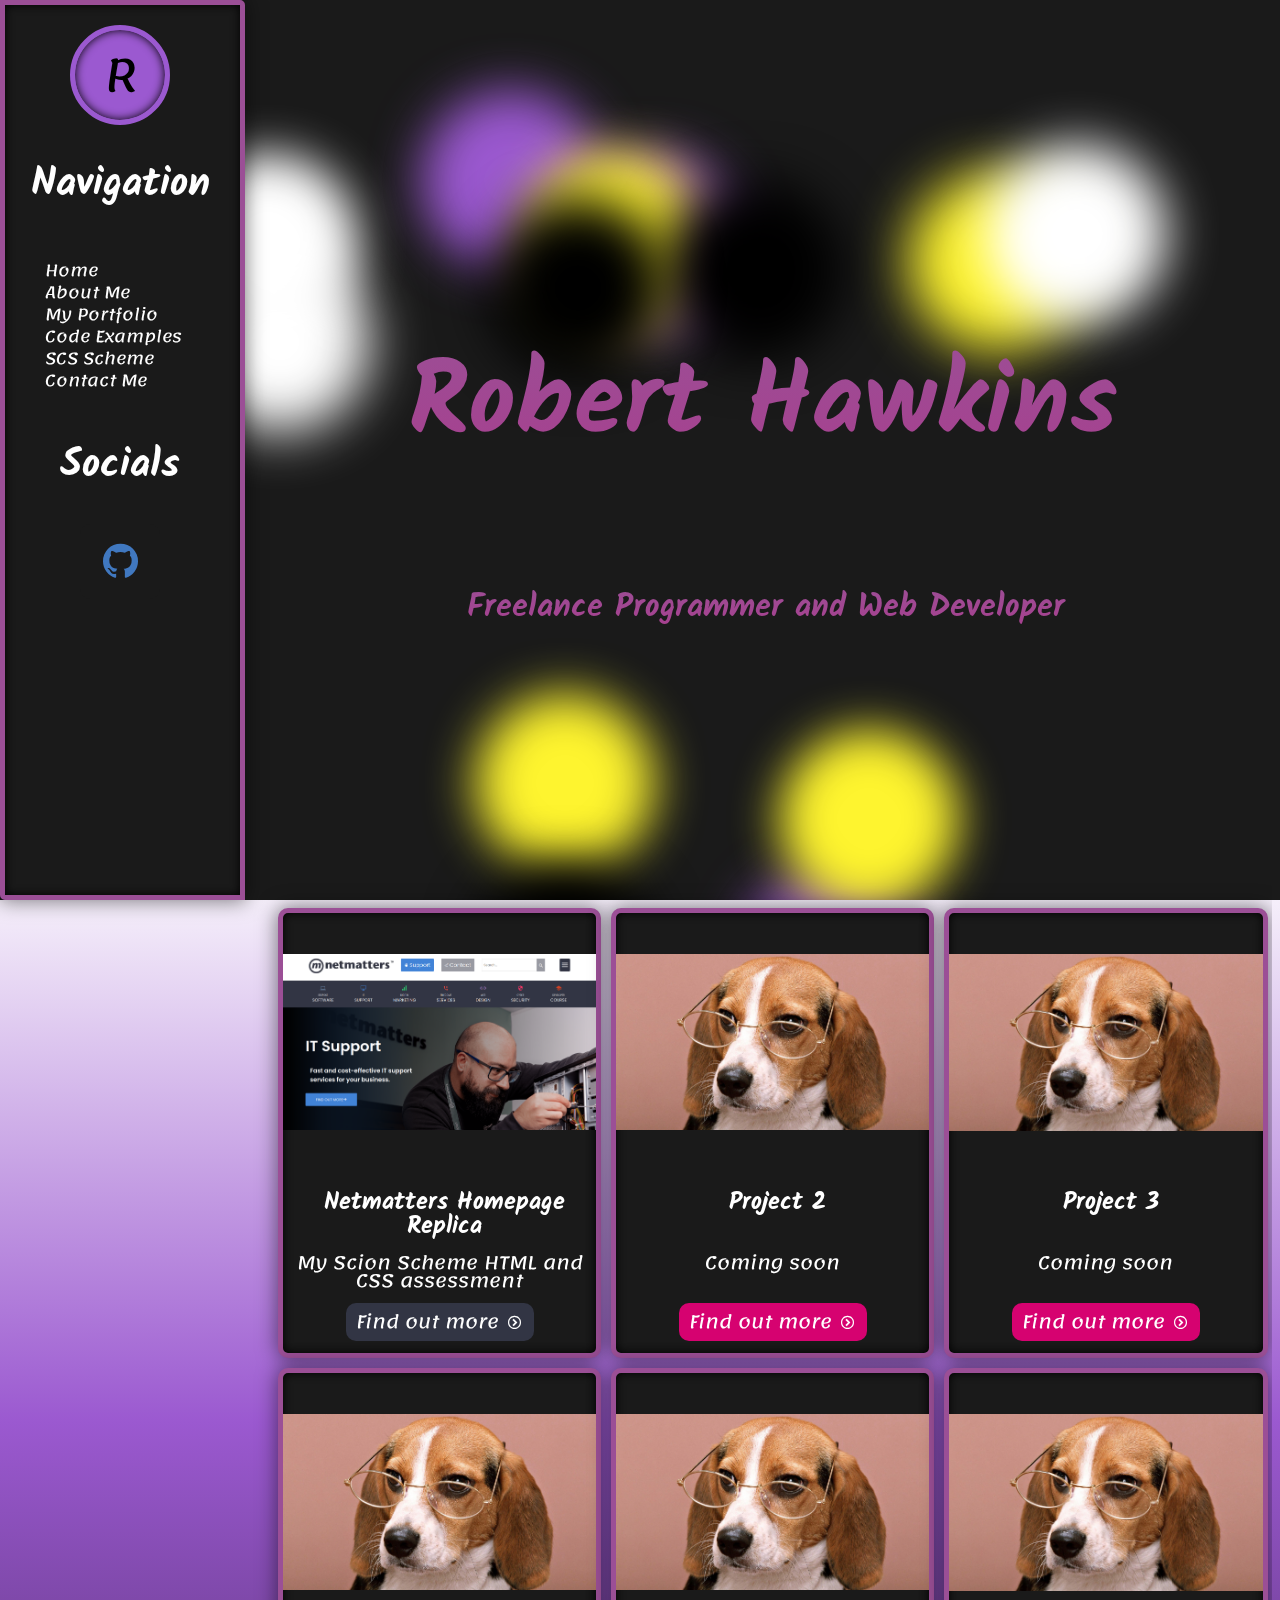
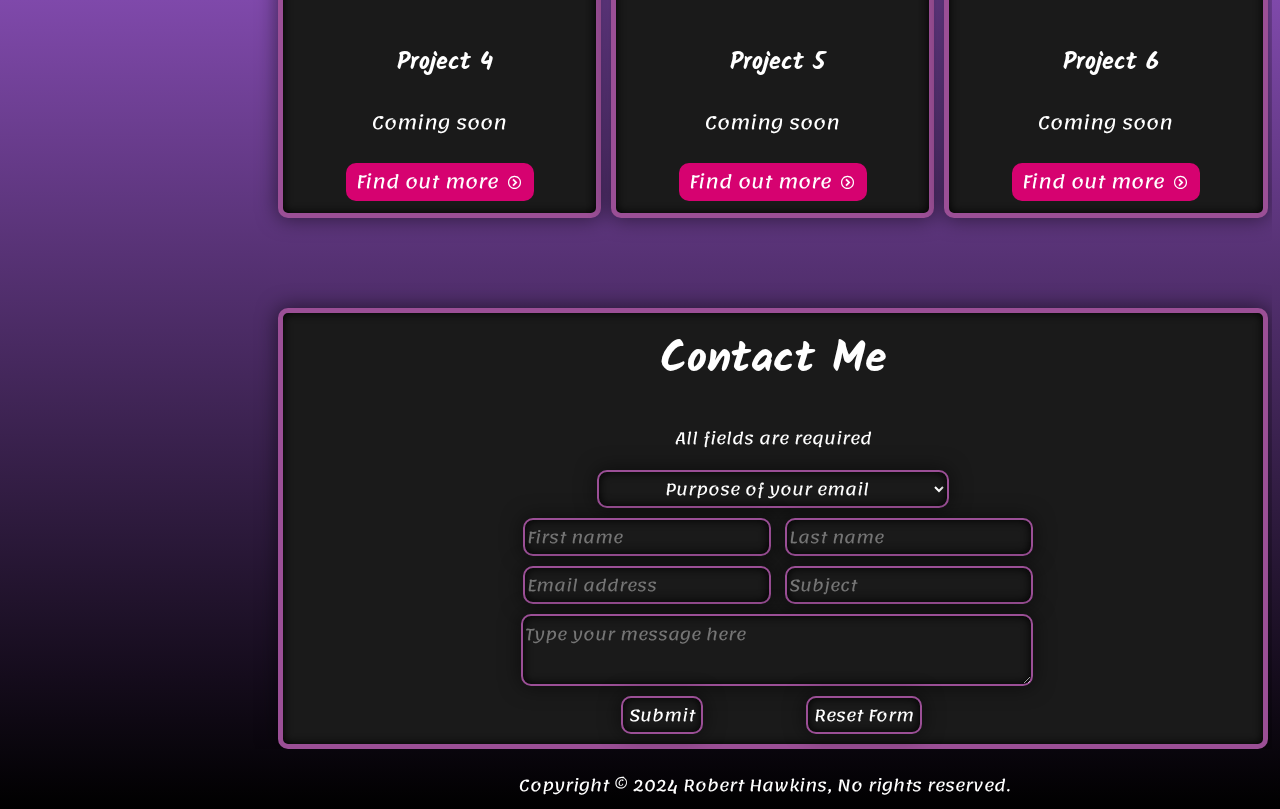
==== index.html @ 193c23b6 "added link to html_css_assessment" ====
<!DOCTYPE html>
<html lang="en">
	<head>
		<meta charset="utf-8">
		<meta name="viewport" content="width=device-width, initial-scale=1">
		<link rel="stylesheet" href="css/styles.css">
		<link rel="icon" type="image/png" href="images/favicon.png">
		<title>
			R H | Home
		</title>
	</head>
	<body>
		<div class="background">
		   <span></span>
		   <span></span>
		   <span></span>
		   <span></span>
		   <span></span>
		   <span></span>
		   <span></span>
		   <span></span>
		   <span></span>
		   <span></span>
		   <span></span>
		   <span></span>
		   <span></span>
		   <span></span>
		   <span></span>
		   <span></span>
		   <span></span>
		   <span></span>
		   <span></span>
		   <span></span>
		</div>
		<div class="container">
			<div class="content">
				<div class="nameplate">
					<h1>
						Robert Hawkins
					</h1>
					<h2>
						Freelance Programmer and Web Developer
					</h2>
				</div>
				<div class="project-cards card-container" id="portfolio">
					<div class="netmatters-card project-card card">
						<span class="netmatters-card-image card-image"></span>
						<h2 class="netmatters-card-title card-title">
							Netmatters Homepage Replica
						</h2>
						<p class="netmatters-card-blurb card-blurb">
							My Scion Scheme HTML and CSS assessment
						</p>
						<a href="https://rhawkins91.github.io/HTML_CSS_Assessment/" target="_blank" class="netmatters-card-button card-button">
							Find out more <span class="icon-circle-right"></span>
						</a>
					</div>
					<div class="project-card placeholder-card card">
						<span class="card-image placeholder-card-image"></span>
						<h2 class="card-title placeholder-card-title">
							Project 2
						</h2>
						<p class="card-blurb placeholder-card-blurb">
							Coming soon
						</p>
						<a class="card-button placeholder-card-button">
							Find out more <span class="icon-circle-right"></span>
						</a>
					</div>
					<div class="project-card placeholder-card card">
						<span class="card-image placeholder-card-image"></span>
						<h2 class="card-title placeholder-card-title">
							Project 3
						</h2>
						<p class="card-blurb placeholder-card-blurb">
							Coming soon
						</p>
						<a class="card-button placeholder-card-button">
							Find out more <span class="icon-circle-right"></span>
						</a>
					</div>
					<div class="project-card placeholder-card card">
						<span class="card-image placeholder-card-image"></span>
						<h2 class="card-title placeholder-card-title">
							Project 4
						</h2>
						<p class="card-blurb placeholder-card-blurb">
							Coming soon
						</p>
						<a class="card-button placeholder-card-button">
							Find out more <span class="icon-circle-right"></span>
						</a>
					</div>
					<div class="project-card placeholder-card card">
						<span class="card-image placeholder-card-image"></span>
						<h2 class="card-title placeholder-card-title">
							Project 5
						</h2>
						<p class="card-blurb placeholder-card-blurb">
							Coming soon
						</p>
						<a class="card-button placeholder-card-button">
							Find out more <span class="icon-circle-right"></span>
						</a>
					</div>
					<div class="project-card placeholder-card card">
						<span class="card-image placeholder-card-image"></span>
						<h2 class="card-title placeholder-card-title">
							Project 6
						</h2>
						<p class="card-blurb placeholder-card-blurb">
							Coming soon
						</p>
						<a class="card-button placeholder-card-button">
							Find out more <span class="icon-circle-right"></span>
						</a>
					</div>
				</div>
				<div class="contact-form-container">
					<h2>
						Contact Me
					</h2>
					<p>All fields are required</p>
					<form class="contact-form" id="contact-form">
						<div class="form-dropdown">
							<select name="contact-purpose" id="form-selector" form="contact-form" required>
								<option value="" selected>Purpose of your email</option>
								<option value="query">Query</option>
								<option value="artComm">Art Commission</option>
							</select>
						</div>
						<div class="form-names">
							<input type="text" name="contact-firstName" placeholder="First name" required>
							<input type="text" name="contact-lastName" placeholder="Last name" required>
						</div>
						<div class="form-email-inputs">
							<input type="email" name="contact-email-address" placeholder="Email address" required>
							<input type="text" name="contact-email-subject" placeholder="Subject" required>
						</div>
						<div class="contact-email-message">
							<textarea name="contact-email-message-input" form="contact-form" placeholder="Type your message here" required></textarea>
						</div>
						<div class="form-buttons">
							<input type="submit" name="contact-form-submit" value="Submit">
							<input type="reset" name="reset" value="Reset Form">
						</div>
					</form>
				</div>
			</div>
			<div class="navbar">
				<a href="#" title="Home" class="logo">R</a>
					<div class="burger-button">
						<input type="checkbox" name="burger" id="burger">
						<label for="burger"><span class="icon-menu"></span></label>
					</div>
				<h1>
					Navigation
				</h1>
				<ul>
					<li><a href="#" class="nav-link">Home</a></li>
					<li><a href="pages/about_me.html" class="nav-link">About Me</a></li>
					<li><a href="#portfolio" class="nav-link">My Portfolio</a></li>
					<li><a href="pages/code_examples.html" class="nav-link">Code Examples</a></li>
					<!-- <li><a href="#" class="nav-link">Art Gallery</a></li> -->
					<li><a href="pages/scs_scheme.html" class="nav-link">SCS Scheme</a></li>
					<li><a href="#contact-form" class="nav-link">Contact Me</a></li>
				</ul>
				<h1>
					Socials
				</h1>
				<div class="socials-container">
					<a href="https://github.com/RHawkins91" title="Github" target="_blank" class="social github-social"><span class="icon-github"></span></a>
				</div>
			</div>
		</div>
		<footer>
			<div class="copyright-notice">
				Copyright &#169; 2024 Robert Hawkins, No rights reserved.
			</div>
		</footer>
	</body>
</html>
---- css/styles.css ----
@font-face {
  font-family: "Lemonada";
  src: url("../fonts/Lemonada-VariableFont_wght.ttf") format("truetype");
  font-weight: 300 700;
}
@font-face {
  font-family: "Kalam";
  src: url("../fonts/Kalam-Regular.ttf") format("truetype");
  font-weight: 400;
  font-style: normal;
}
@font-face {
  font-family: "Kalam";
  src: url("../fonts/Kalam-Bold.ttf") format("truetype");
  font-weight: 700;
  font-style: normal;
}
@font-face {
  font-family: "Kalam";
  src: url("../fonts/Kalam-Light.ttf") format("truetype");
  font-weight: 300;
  font-style: normal;
}
* {
  font-size: 1em;
  font-family: Lemonada;
}

h1,
h2,
h3 {
  font-family: Kalam;
  font-weight: 700;
  color: #1a1a1a;
}

h1 {
  font-size: 2.5em;
}

h2 {
  font-size: 1.5em;
}

a {
  text-decoration: none;
}

@font-face {
  font-family: "icomoon";
  src: url("../fonts/icomoon.eot?mebtrg");
  src: url("../fonts/icomoon.eot?mebtrg#iefix") format("embedded-opentype"), url("../fonts/icomoon.ttf?mebtrg") format("truetype"), url("../fonts/icomoon.woff?mebtrg") format("woff"), url("../fonts/icomoon.svg?mebtrg#icomoon") format("svg");
  font-weight: normal;
  font-style: normal;
  font-display: block;
}
[class^=icon-], [class*=" icon-"] {
  /* use !important to prevent issues with browser extensions that change fonts */
  font-family: "icomoon" !important;
  speak: never;
  font-style: normal;
  font-weight: normal;
  font-variant: normal;
  text-transform: none;
  line-height: 1;
  /* Better Font Rendering =========== */
  -webkit-font-smoothing: antialiased;
  -moz-osx-font-smoothing: grayscale;
}

.icon-circle-right:before {
  content: "\ea42";
}

.icon-github:before {
  content: "\eab0";
}

.icon-menu:before {
  content: "\e9bd";
}

ul {
  list-style-type: none;
}

.nameplate {
  height: 100vh;
  display: flex;
  flex-direction: column;
  justify-content: center;
  width: calc(100vw - 25px);
  left: 0;
}
@media (min-width: 993px) {
  .nameplate {
    margin-left: 250px;
    width: calc(100vw - 270px);
  }
}
.nameplate img {
  margin: auto;
  max-height: 200px;
  max-width: 200px;
}
.nameplate h2 {
  background: linear-gradient(180deg, rgb(155, 79, 150) 0%, rgb(214, 2, 112) 45%, rgb(0, 56, 168) 85%);
  background-clip: text;
  -webkit-background-clip: text;
  -webkit-text-fill-color: transparent;
  -moz-background-clip: text;
  -moz-text-fill-color: transparent;
  text-align: center;
  font-size: 26px;
  margin-left: 5px;
  background-size: 1000% 1000%;
  -webkit-animation: txt-gradient-anim 10s ease infinite;
  -moz-animation: txt-gradient-anim 10s ease infinite;
  -o-animation: txt-gradient-anim 10s ease infinite;
  animation: txt-gradient-anim 10s ease infinite;
}
@media (min-width: 769px) {
  .nameplate h2 {
    font-size: 32px;
  }
}
.nameplate h1 {
  background: linear-gradient(180deg, rgb(155, 79, 150) 0%, rgb(214, 2, 112) 45%, rgb(0, 56, 168) 85%);
  background-clip: text;
  -webkit-background-clip: text;
  -webkit-text-fill-color: transparent;
  -moz-background-clip: text;
  -moz-text-fill-color: transparent;
  background-size: 1000% 1000%;
  -webkit-animation: txt-gradient-anim 10s ease infinite;
  -moz-animation: txt-gradient-anim 10s ease infinite;
  -o-animation: txt-gradient-anim 10s ease infinite;
  animation: txt-gradient-anim 10s ease infinite;
  font-size: 50px;
  text-align: center;
}
@media (min-width: 769px) {
  .nameplate h1 {
    font-size: 102px;
  }
}

.contact-form-container {
  flex: 2;
  display: flex;
  flex-direction: column;
  flex-wrap: nowrap;
  padding-bottom: 10px;
  border-radius: 10px;
  border: 5px solid #9B4F96;
  box-shadow: 0px 0px 20px 1px rgba(0, 0, 0, 0.5), inset 0 0 10px black;
  background-color: #1a1a1a;
  align-items: center;
  width: calc(100vw - 25px);
  max-width: 95%;
  margin: auto;
  margin-top: 10px;
  color: white;
}
.contact-form-container h2 {
  color: white;
  font-size: 44px;
  line-height: 20px;
}
@media (min-width: 769px) {
  .contact-form-container {
    width: calc(100% - 25px);
  }
}
@media (min-width: 993px) {
  .contact-form-container {
    flex: 2;
    width: calc(100% - 347px);
    margin: auto;
    margin-left: 270px;
    margin-top: 10px;
  }
}
@media (min-width: 1200px) {
  .contact-form-container {
    width: calc(100% - 300px);
  }
}
.contact-form-container .contact-form {
  display: grid;
  grid-template-columns: 100%;
  grid-gap: 10px;
}
.contact-form-container .contact-form .form-dropdown {
  display: grid;
  grid-template-columns: 100%;
  justify-items: center;
  width: 100%;
}
.contact-form-container .contact-form .form-dropdown select {
  width: 70%;
  text-align: center;
  border-radius: 10px;
  border: 2px solid #9B4F96;
  background-color: #1a1a1a;
  box-shadow: 0px 0px 20px 1px rgba(0, 0, 0, 0.5), inset 0 0 10px black;
  color: white;
}
.contact-form-container .contact-form .form-names {
  display: grid;
  grid-gap: 10px;
  grid-template-columns: 100%;
  justify-items: center;
}
@media (min-width: 769px) {
  .contact-form-container .contact-form .form-names {
    grid-template-columns: 50% 50%;
  }
}
.contact-form-container .contact-form .form-names input {
  border-radius: 10px;
  border: 2px solid #9B4F96;
  background-color: #1a1a1a;
  box-shadow: 0px 0px 20px 1px rgba(0, 0, 0, 0.5), inset 0 0 10px black;
  color: white;
  width: 70%;
}
@media (min-width: 769px) {
  .contact-form-container .contact-form .form-names input {
    width: 95%;
  }
}
.contact-form-container .contact-form .form-email-inputs {
  display: grid;
  grid-template-columns: 100%;
  grid-gap: 10px;
  justify-items: center;
}
@media (min-width: 769px) {
  .contact-form-container .contact-form .form-email-inputs {
    grid-template-columns: 50% 50%;
  }
}
.contact-form-container .contact-form .form-email-inputs input {
  height: 32px;
  border-radius: 10px;
  border: 2px solid #9B4F96;
  background-color: #1a1a1a;
  box-shadow: 0px 0px 20px 1px rgba(0, 0, 0, 0.5), inset 0 0 10px black;
  color: white;
  width: 70%;
}
@media (min-width: 769px) {
  .contact-form-container .contact-form .form-email-inputs input {
    width: 95%;
  }
}
.contact-form-container .contact-form .contact-email-message {
  display: grid;
  grid-template-columns: 100%;
  justify-items: center;
}
.contact-form-container .contact-form .contact-email-message textarea {
  border-radius: 10px;
  border: 2px solid #9B4F96;
  background-color: #1a1a1a;
  box-shadow: 0px 0px 20px 1px rgba(0, 0, 0, 0.5), inset 0 0 10px black;
  width: 70%;
  color: white;
}
@media (min-width: 769px) {
  .contact-form-container .contact-form .contact-email-message textarea {
    width: 100%;
    margin: auto;
  }
}
.contact-form-container .contact-form .form-buttons {
  display: grid;
  grid-template-columns: 45% 45%;
  justify-items: center;
  grid-gap: 20px;
  width: 80%;
  margin: auto;
}
.contact-form-container .contact-form .form-buttons input {
  border-radius: 10px;
  border: 2px solid #9B4F96;
  background-color: #1a1a1a;
  box-shadow: 0px 0px 20px 1px rgba(0, 0, 0, 0.5), inset 0 0 10px black;
  color: white;
}
.contact-form-container .contact-form .form-buttons input:hover {
  cursor: pointer;
  background-color: #9B4F96;
  border-color: #b36aae;
}

.navbar {
  width: 230px;
  display: none;
  padding-right: 5px;
  flex: 200px 0 0;
  position: fixed;
  top: 0;
  left: 0;
  height: calc(100% - 10px);
  flex-direction: column;
  justify-content: flex-start;
  border: 5px solid #9B4F96;
  background-color: #1a1a1a;
  border-radius: 0px 5px 0px 5px;
  box-shadow: 0px 0px 20px 1px rgba(0, 0, 0, 0.5), inset 0 0 10px black;
  color: white;
  gap: -5px;
  z-index: 2;
}
@media (min-width: 993px) {
  .navbar {
    display: flex;
  }
}
.navbar h1 {
  color: white;
  align-self: center;
}
.navbar h2 {
  color: white;
  line-height: 1px;
  align-self: center;
}
.navbar ul {
  line-height: 22px;
}
.navbar .nav-link {
  text-decoration: none;
  color: white;
}
.navbar .nav-link:hover {
  font-weight: bold;
  background: linear-gradient(180deg, rgb(155, 79, 150) 0%, rgb(214, 2, 112) 45%, rgb(0, 56, 168) 85%);
  background-size: 100%;
  background-clip: text;
  -webkit-background-clip: text;
  -webkit-text-fill-color: transparent;
  -moz-background-clip: text;
  -moz-text-fill-color: transparent;
  background-size: 1000% 1000%;
  -webkit-animation: txt-gradient-anim 4s ease-in-out infinite;
  -moz-animation: txt-gradient-anim 4s ease-in-out infinite;
  -o-animation: txt-gradient-anim 4s ease-in-out infinite;
  animation: txt-gradient-anim 4s ease infinite;
  text-align: center;
}
.navbar .logo {
  margin-top: 20px;
  font-size: 45px;
  text-decoration: none;
  background-color: #9B59D0;
  border: 5px solid #9B59D0;
  border-radius: 90px;
  text-align: center;
  align-self: center;
  width: 90px;
  color: #000000;
  box-shadow: inset 0 0 10px black;
}
.navbar .socials-container {
  display: flex;
  flex-direction: row;
}
.navbar .socials-container a {
  text-decoration: none;
}
.navbar .burger-button {
  display: none;
}

.card-container {
  flex: 2;
  display: grid;
  grid-template-columns: 100%;
  grid-gap: 20px;
  width: calc(100vw - 20px);
  margin: auto;
}
@media (min-width: 769px) {
  .card-container {
    display: grid;
    grid-template-columns: 50% 50%;
    width: calc(100vw - 35px);
    grid-gap: 10px;
  }
}
@media (min-width: 993px) {
  .card-container {
    display: grid;
    grid-template-columns: 45% 45%;
    padding-left: 270px;
    grid-gap: 10px;
    width: calc(100vw - 270px);
    padding-bottom: 80px;
  }
}
@media (min-width: 1200px) {
  .card-container {
    grid-template-columns: 32% 32% 32%;
    width: calc(100vw - 270px);
  }
}

.card {
  display: grid;
  grid-template-columns: 100%;
  grid-template-rows: 10% 80% 10%;
  grid-row-gap: 0px;
  background-color: #1a1a1a;
  border: 5px solid #9B4F96;
  border-radius: 10px;
  -webkit-box-shadow: 0px 0px 20px 1px rgba(0, 0, 0, 0.5), inset 0 0 10px black;
  -moz-box-shadow: 0px 0px 20px 1px rgba(0, 0, 0, 0.5), inset 0 0 10px black;
  box-shadow: 0px 0px 20px 1px rgba(0, 0, 0, 0.5), inset 0 0 10px black;
  line-height: 18px;
  padding-bottom: 10px;
  justify-content: center;
  max-width: 100%;
  min-height: 450px;
  box-sizing: border-box;
  color: white;
}
.card h2 {
  color: white;
}
.card p {
  color: white;
}
.card-image {
  width: 100%;
  height: 100%;
  display: block;
  background-size: contain;
  background-repeat: no-repeat;
  border-top-left-radius: 5px;
  border-top-right-radius: 5px;
  background-position: center;
}

.card-title {
  font-size: 24px;
  width: 95%;
  padding-bottom: 5px;
  text-align: center;
  padding-left: 5px;
  padding-right: 5px;
  line-height: 24px;
}

.card-button {
  background-color: blue;
  border-radius: 10px;
  color: white;
  text-align: center;
  margin: auto;
  padding: 10px;
  max-height: 100%;
  max-width: 100%;
  font-size: 18px;
}
.card-button :first-child {
  font-size: 13px;
  padding: 3px;
}

.card-blurb {
  text-align: center;
  min-height: max-content;
  padding-left: 5px;
  padding-right: 5px;
}

.netmatters-card {
  grid-template-rows: 60% 15% 15% 10%;
  background-color: #1a1a1a;
  color: white;
}

@media (min-width: 993px) {
  .netmatters-card:hover {
    background-color: #323544;
    animation: hover-scale 1s ease-in-out 0s 1 normal forwards;
    z-index: 5;
  }
  .netmatters-card:hover * {
    color: white;
  }
  .netmatters-card:hover a {
    background-color: white;
    color: #323544;
  }
  .netmatters-card:hover a * {
    color: #323544;
  }
}

.netmatters-card-image {
  background-image: url("../images/projects/netmatters-proj.png");
}

.netmatters-card-title {
  color: #323544;
  font-size: 24px;
  width: 100%;
  padding-bottom: 5px;
  text-align: center;
  padding-left: 5px;
  padding-right: 5px;
  line-height: 24px;
}

.netmatters-card-blurb {
  font-size: 18px;
  color: #323544;
  text-align: center;
  padding-left: 5px;
  padding-right: 5px;
}

.netmatters-card-button {
  background-color: #323544;
  border-radius: 10px;
  color: white;
  text-align: center;
  margin: auto;
  padding: 10px;
  max-height: 100%;
  max-width: 100%;
  font-size: 18px;
}
.netmatters-card-button :first-child {
  font-size: 13px;
  padding: 3px;
}

.placeholder-card {
  grid-template-rows: 60% 15% 15% 10%;
  background-color: #1a1a1a;
  color: white;
}

@media (min-width: 993px) {
  .placeholder-card:hover {
    background-color: #D60270;
    animation: hover-scale 1s ease-in-out 0s 1 normal forwards;
    z-index: 5;
  }
  .placeholder-card:hover * {
    color: white;
  }
  .placeholder-card:hover a {
    background-color: white;
    color: #D60270;
  }
  .placeholder-card:hover a * {
    color: #D60270;
  }
}

.placeholder-card-image {
  background-image: url("../images/projects/placeholder-proj.png");
}

.placeholder-card-title {
  color: #D60270;
  font-size: 24px;
  width: 100%;
  padding-bottom: 5px;
  text-align: center;
  padding-left: 5px;
  padding-right: 5px;
  line-height: 24px;
}

.placeholder-card-blurb {
  font-size: 18px;
  color: #D60270;
  text-align: center;
  padding-left: 5px;
  padding-right: 5px;
}

.placeholder-card-button {
  background-color: #D60270;
  border-radius: 10px;
  color: white;
  text-align: center;
  margin: auto;
  padding: 10px;
  max-height: 100%;
  max-width: 100%;
  font-size: 18px;
}
.placeholder-card-button :first-child {
  font-size: 13px;
  padding: 3px;
}

.nm-card {
  grid-template-rows: 30% 10% 50% 10%;
}
.nm-card p {
  padding-top: 5px;
  font-size: 14px;
  line-height: 16px;
}
.nm-card a {
  background-color: #323544;
}
@media (min-width: 993px) {
  .nm-card:hover {
    background-color: #323544;
    animation: hover-scale 1s ease-in-out 0s 1 normal forwards;
    z-index: 5;
  }
  .nm-card:hover * {
    color: white;
  }
  .nm-card:hover a {
    background-color: white;
    color: #323544;
  }
  .nm-card:hover a * {
    color: #323544;
  }
}

.nm-card-image {
  background-image: url("../images/logos/nm-logo.png");
  background-size: cover;
  height: 100%;
}

.treehouse-card {
  grid-template-rows: 30% 10% 50% 10%;
}
.treehouse-card p {
  padding-top: 5px;
  font-size: 14px;
  line-height: 16px;
}
.treehouse-card a {
  background-color: #2e9a4e;
}
@media (min-width: 993px) {
  .treehouse-card:hover {
    background-color: #2e9a4e;
    animation: hover-scale 1s ease-in-out 0s 1 normal forwards;
    z-index: 5;
  }
  .treehouse-card:hover * {
    color: white;
  }
  .treehouse-card:hover a {
    background-color: white;
    color: #2e9a4e;
  }
  .treehouse-card:hover a * {
    color: #2e9a4e;
  }
}

.treehouse-card-image {
  background-image: url("../images/logos/treehouse-logo.png");
  background-size: cover;
  height: 100%;
}

.scion-card {
  grid-template-rows: 30% 10% 50% 10%;
}
.scion-card p {
  padding-top: 5px;
  font-size: 14px;
  line-height: 16px;
}
.scion-card a {
  background-color: #CE4125;
}
@media (min-width: 993px) {
  .scion-card:hover {
    background-color: #CE4125;
    animation: hover-scale 1s ease-in-out 0s 1 normal forwards;
    z-index: 5;
  }
  .scion-card:hover * {
    color: white;
  }
  .scion-card:hover a {
    background-color: white;
    color: #CE4125;
  }
  .scion-card:hover a * {
    color: #CE4125;
  }
}

.scion-card-image {
  background-image: url("../images/logos/scion-logo.png");
  background-size: cover;
  height: 100%;
}

.github-social {
  background-color: #1a1a1a;
  color: #4078c0;
  border-radius: 10px;
  font-size: 35px;
  text-align: center;
  margin: auto;
  padding: 5px 5px 0px 5px;
  width: 70px;
  height: 70px;
}

.github-social:hover {
  background-color: #4078c0;
  color: black;
}

@keyframes hover-scale {
  0% {
    transform: scale(1);
  }
  100% {
    transform: scale(1.2);
  }
}
html {
  width: 100vw;
  background-repeat: no-repeat;
  overflow-x: hidden;
  background: rgb(254, 244, 47);
  background: linear-gradient(180deg, rgb(254, 244, 47) 0%, rgb(255, 255, 255) 35%, rgb(155, 89, 208) 59%, rgb(0, 0, 0) 100%);
  background-size: 100% 100%;
  -webkit-animation: bg-gradient-anim 30s ease infinite;
  -moz-animation: bg-gradient-anim 30s ease infinite;
  -o-animation: bg-gradient-anim 30s ease infinite;
  animation: bg-gradient-anim 30s ease infinite;
}

@-webkit-keyframes bg-gradient-anim {
  0% {
    background-position: 55% 0%;
  }
  50% {
    background-position: 46% 100%;
  }
  100% {
    background-position: 55% 0%;
  }
}
@-moz-keyframes bg-gradient-anim {
  0% {
    background-position: 55% 0%;
  }
  50% {
    background-position: 46% 100%;
  }
  100% {
    background-position: 55% 0%;
  }
}
@-o-keyframes bg-gradient-anim {
  0% {
    background-position: 55% 0%;
  }
  50% {
    background-position: 46% 100%;
  }
  100% {
    background-position: 55% 0%;
  }
}
@keyframes bg-gradient-anim {
  0% {
    background-position: 55% 0%;
  }
  50% {
    background-position: 46% 100%;
  }
  100% {
    background-position: 55% 0%;
  }
}
img {
  border: 2px #9B4F96 solid;
  border-top-left-radius: 10px;
  border-top-right-radius: 10px;
  border-bottom-left-radius: 10px;
  border-bottom-right-radius: 10px;
  box-sizing: border-box;
  box-shadow: 0em 0em 1em 1em rgba(0, 0, 0, 0.2);
}

.container {
  display: flex;
  flex-wrap: wrap;
  overflow-x: hidden;
}

.content {
  flex: 2;
}

@-webkit-keyframes txt-gradient-anim {
  0% {
    background-position: 55% 0%;
  }
  50% {
    background-position: 46% 100%;
  }
  100% {
    background-position: 55% 0%;
  }
}
@-moz-keyframes txt-gradient-anim {
  0% {
    background-position: 55% 0%;
  }
  50% {
    background-position: 46% 100%;
  }
  100% {
    background-position: 55% 0%;
  }
}
@-o-keyframes txt-gradient-anim {
  0% {
    background-position: 55% 0%;
  }
  50% {
    background-position: 46% 100%;
  }
  100% {
    background-position: 55% 0%;
  }
}
@keyframes txt-gradient-anim {
  0% {
    background-position: 55% 0%;
  }
  50% {
    background-position: 46% 100%;
  }
  100% {
    background-position: 55% 0%;
  }
}
@-webkit-keyframes enby-gradient {
  0% {
    background-position: 0% 50%;
  }
  50% {
    background-position: 100% 51%;
  }
  100% {
    background-position: 0% 50%;
  }
}
@-moz-keyframes enby-gradient {
  0% {
    background-position: 0% 50%;
  }
  50% {
    background-position: 100% 51%;
  }
  100% {
    background-position: 0% 50%;
  }
}
@keyframes enby-gradient {
  0% {
    background-position: 0% 50%;
  }
  50% {
    background-position: 100% 51%;
  }
  100% {
    background-position: 0% 50%;
  }
}
.bio {
  display: grid;
}

.blurb-container {
  flex: 2;
  display: flex;
  flex-direction: column;
  flex-wrap: nowrap;
  padding-bottom: 10px;
  margin: auto;
  margin-top: 10px;
  align-items: center;
  width: 100%;
}
@media (min-width: 993px) {
  .blurb-container {
    margin: auto;
    margin-left: 250px;
    width: calc(100vw - 270px);
  }
}
@media (min-width: 1200px) {
  .blurb-container {
    width: 79%;
  }
}
.blurb-container p {
  border-radius: 20px;
  border: 5px solid #9B4F96;
  -webkit-box-shadow: 0px 0px 20px 1px rgba(0, 0, 0, 0.5), inset 0 0 10px black;
  -moz-box-shadow: 0px 0px 20px 1px rgba(0, 0, 0, 0.5), inset 0 0 10px black;
  box-shadow: 0px 0px 20px 1px rgba(0, 0, 0, 0.5), inset 0 0 10px black;
  background-color: #1a1a1a;
  text-align: center;
  color: white;
  padding: 5px 5px 5px 5px;
}

.copyright-notice {
  color: white;
  padding-top: 20px;
  text-align: center;
}
@media (min-width: 993px) {
  .copyright-notice {
    margin-left: 250px;
  }
}

@keyframes move {
  100% {
    transform: translate3d(0, 0, 1px) rotate(360deg);
  }
}
.background {
  position: fixed;
  width: 100vw;
  height: 100vh;
  top: 0;
  left: 0;
  background: #1a1a1a;
  overflow: hidden;
  z-index: -1;
}

.background span {
  width: 20vmin;
  height: 20vmin;
  border-radius: 20vmin;
  backface-visibility: hidden;
  position: absolute;
  animation: move;
  animation-duration: 45;
  animation-timing-function: linear;
  animation-iteration-count: infinite;
}

.background span:nth-child(0) {
  color: #fef42f;
  top: 19%;
  left: 37%;
  animation-duration: 24s;
  animation-delay: -13s;
  transform-origin: 23vw 10vh;
  box-shadow: -40vmin 0 5.4124242557vmin currentColor;
}

.background span:nth-child(1) {
  color: #ffffff;
  top: 28%;
  left: 43%;
  animation-duration: 30s;
  animation-delay: -16s;
  transform-origin: 5vw -12vh;
  box-shadow: -40vmin 0 5.977674534vmin currentColor;
}

.background span:nth-child(2) {
  color: #9b59d0;
  top: 17%;
  left: 72%;
  animation-duration: 23s;
  animation-delay: -2s;
  transform-origin: -8vw -16vh;
  box-shadow: -40vmin 0 5.4853184269vmin currentColor;
}

.background span:nth-child(3) {
  color: #9b59d0;
  top: 10%;
  left: 61%;
  animation-duration: 53s;
  animation-delay: -2s;
  transform-origin: 22vw 13vh;
  box-shadow: -40vmin 0 5.4397823877vmin currentColor;
}

.background span:nth-child(4) {
  color: #fef42f;
  top: 51%;
  left: 96%;
  animation-duration: 38s;
  animation-delay: -42s;
  transform-origin: -19vw -5vh;
  box-shadow: 40vmin 0 5.8736825525vmin currentColor;
}

.background span:nth-child(5) {
  color: #fef42f;
  top: 19%;
  left: 99%;
  animation-duration: 19s;
  animation-delay: -14s;
  transform-origin: -14vw -19vh;
  box-shadow: -40vmin 0 5.9714771612vmin currentColor;
}

.background span:nth-child(6) {
  color: #000000;
  top: 83%;
  left: 92%;
  animation-duration: 8s;
  animation-delay: -48s;
  transform-origin: 5vw 3vh;
  box-shadow: 40vmin 0 5.5304907445vmin currentColor;
}

.background span:nth-child(7) {
  color: #fef42f;
  top: 77%;
  left: 9%;
  animation-duration: 36s;
  animation-delay: -3s;
  transform-origin: -12vw -11vh;
  box-shadow: 40vmin 0 5.3450679805vmin currentColor;
}

.background span:nth-child(8) {
  color: #fef42f;
  top: 61%;
  left: 100%;
  animation-duration: 40s;
  animation-delay: -1s;
  transform-origin: 22vw 17vh;
  box-shadow: 40vmin 0 5.7858735433vmin currentColor;
}

.background span:nth-child(9) {
  color: #fef42f;
  top: 17%;
  left: 69%;
  animation-duration: 43s;
  animation-delay: -14s;
  transform-origin: 8vw 14vh;
  box-shadow: -40vmin 0 5.3999693256vmin currentColor;
}

.background span:nth-child(10) {
  color: #000000;
  top: 20%;
  left: 80%;
  animation-duration: 50s;
  animation-delay: -47s;
  transform-origin: -18vw -21vh;
  box-shadow: -40vmin 0 5.8426156777vmin currentColor;
}

.background span:nth-child(11) {
  color: #000000;
  top: 96%;
  left: 9%;
  animation-duration: 39s;
  animation-delay: -4s;
  transform-origin: -15vw -18vh;
  box-shadow: 40vmin 0 5.6609511949vmin currentColor;
}

.background span:nth-child(12) {
  color: #9b59d0;
  top: 62%;
  left: 21%;
  animation-duration: 30s;
  animation-delay: -34s;
  transform-origin: -18vw 3vh;
  box-shadow: -40vmin 0 5.1629381331vmin currentColor;
}

.background span:nth-child(13) {
  color: #9b59d0;
  top: 97%;
  left: 86%;
  animation-duration: 7s;
  animation-delay: -26s;
  transform-origin: -12vw 22vh;
  box-shadow: -40vmin 0 5.6687980348vmin currentColor;
}

.background span:nth-child(14) {
  color: #000000;
  top: 45%;
  left: 78%;
  animation-duration: 46s;
  animation-delay: -37s;
  transform-origin: -10vw 2vh;
  box-shadow: 40vmin 0 5.6166325896vmin currentColor;
}

.background span:nth-child(15) {
  color: #fef42f;
  top: 81%;
  left: 89%;
  animation-duration: 44s;
  animation-delay: -32s;
  transform-origin: 18vw 21vh;
  box-shadow: -40vmin 0 5.1044567362vmin currentColor;
}

.background span:nth-child(16) {
  color: #ffffff;
  top: 17%;
  left: 42%;
  animation-duration: 48s;
  animation-delay: -6s;
  transform-origin: -14vw 3vh;
  box-shadow: -40vmin 0 5.1378505038vmin currentColor;
}

.background span:nth-child(17) {
  color: #000000;
  top: 22%;
  left: 10%;
  animation-duration: 10s;
  animation-delay: -31s;
  transform-origin: 24vw -14vh;
  box-shadow: 40vmin 0 5.7036656192vmin currentColor;
}

.background span:nth-child(18) {
  color: #ffffff;
  top: 5%;
  left: 23%;
  animation-duration: 27s;
  animation-delay: -31s;
  transform-origin: -10vw 14vh;
  box-shadow: -40vmin 0 5.3333306876vmin currentColor;
}

.background span:nth-child(19) {
  color: #ffffff;
  top: 16%;
  left: 49%;
  animation-duration: 46s;
  animation-delay: -23s;
  transform-origin: 10vw -10vh;
  box-shadow: 40vmin 0 5.5465949289vmin currentColor;
}

/*# sourceMappingURL=styles.css.map */
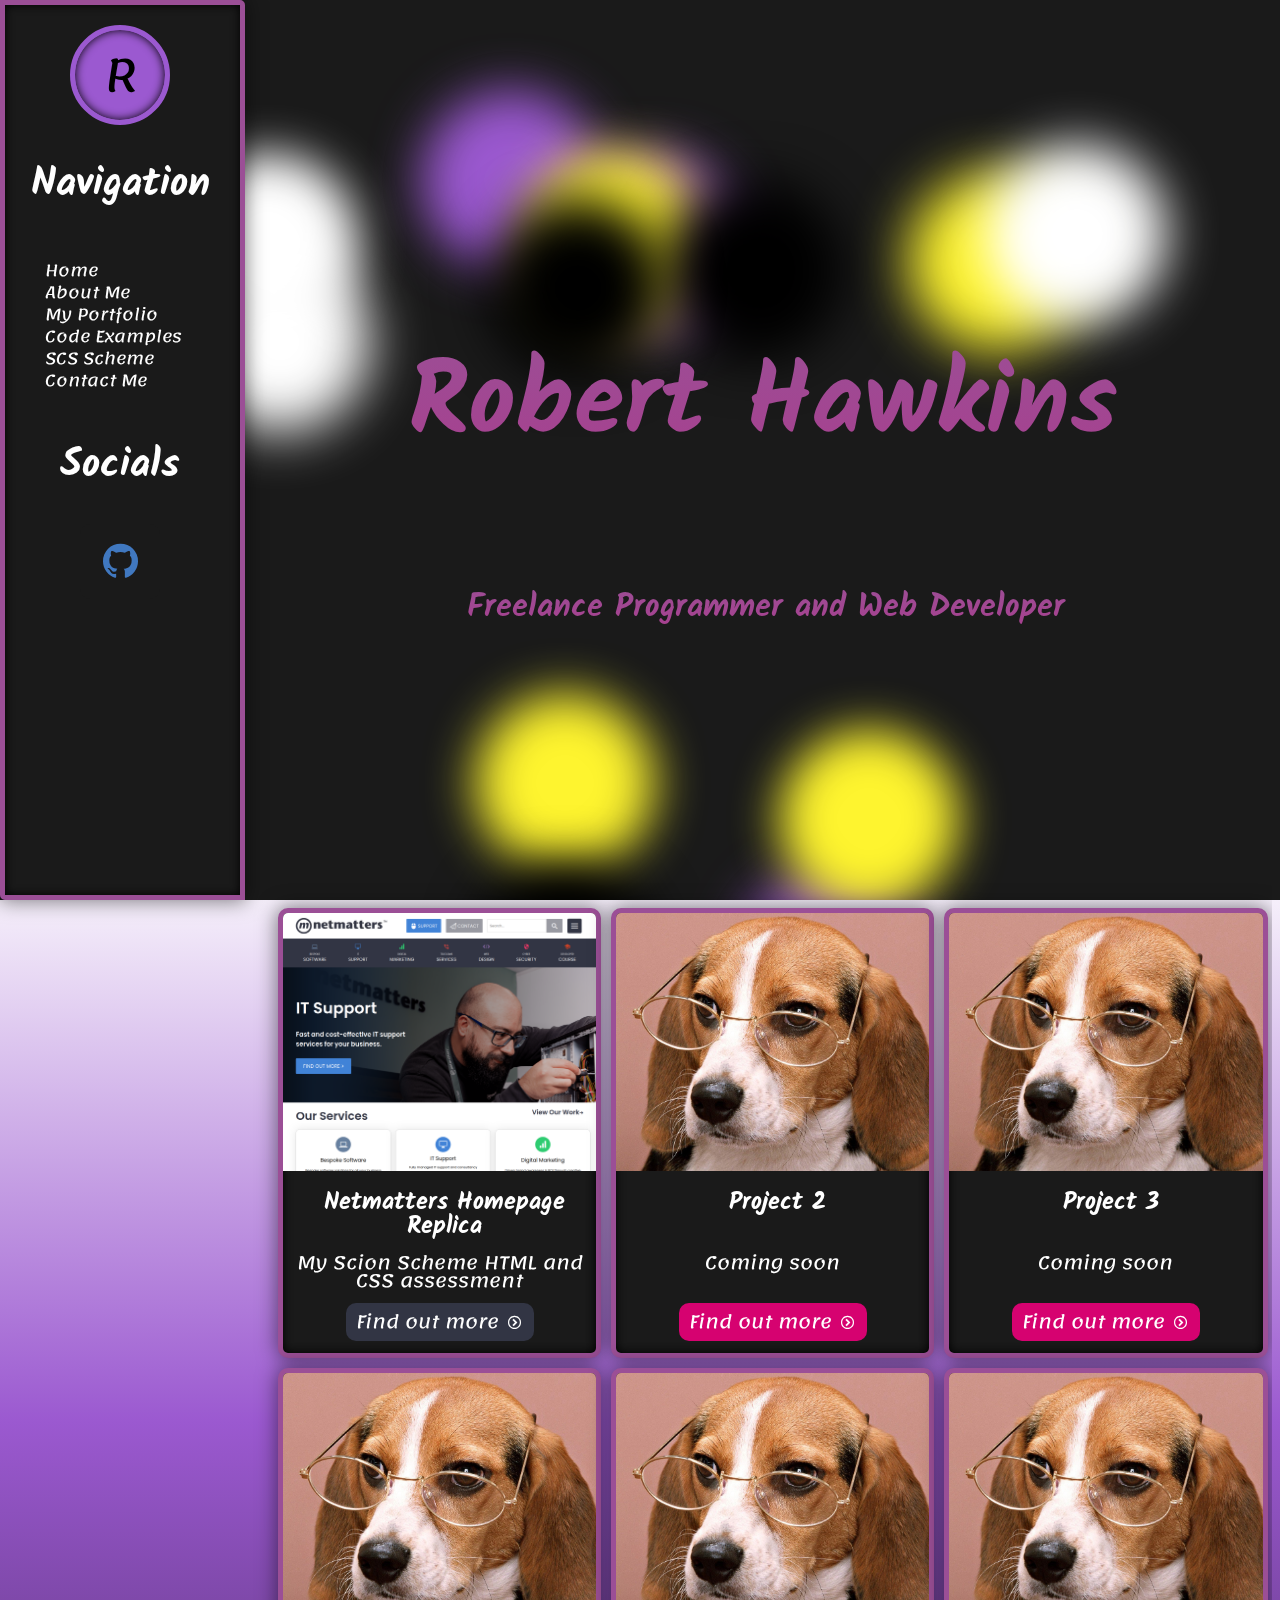
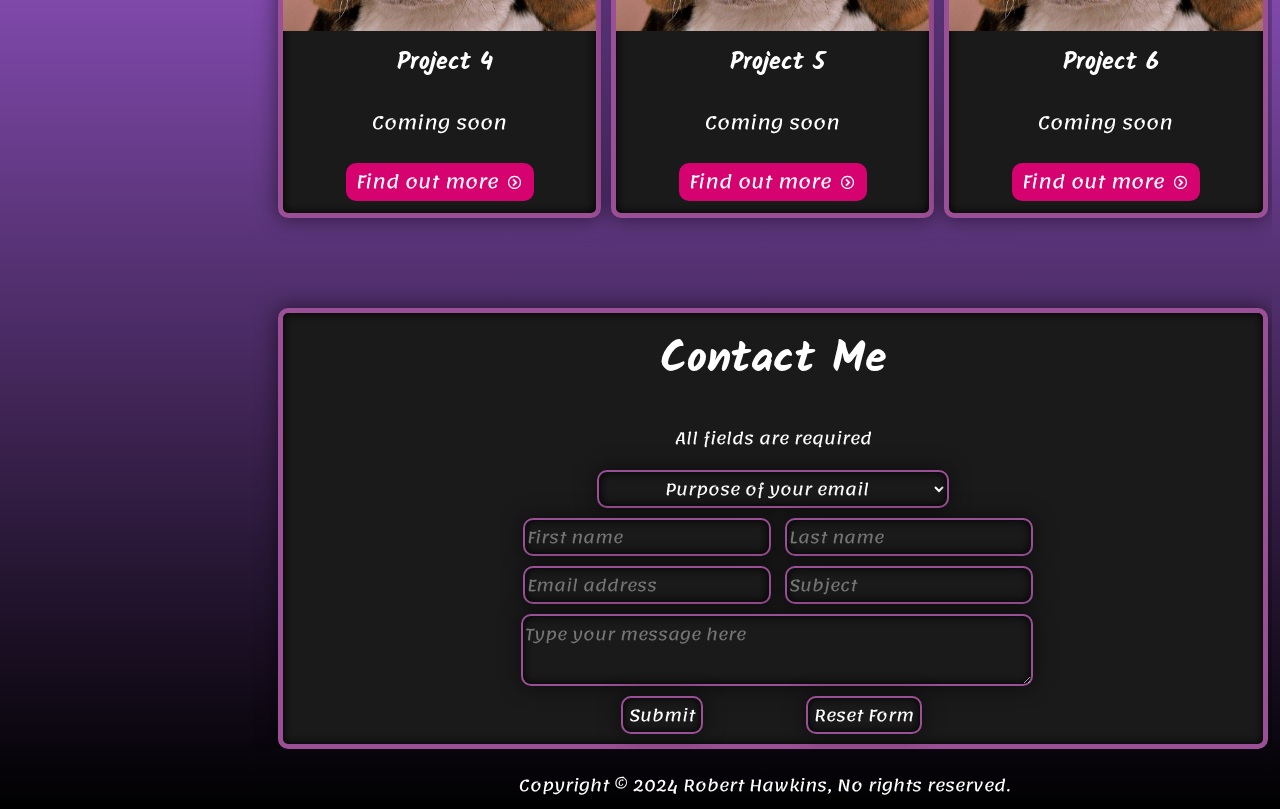
==== commit 3fe6077a: "actually updated the link this time" ====
--- a/index.html
+++ b/index.html
@@ -51,7 +51,7 @@
 						<p class="netmatters-card-blurb card-blurb">
 							My Scion Scheme HTML and CSS assessment
 						</p>
-						<a href="https://rhawkins91.github.io/HTML_CSS_Assessment/" target="_blank" class="netmatters-card-button card-button">
+						<a href="http://robert-hawkins.netmatters-scs.co.uk/HTML-Assessment/index.html" class="netmatters-card-button card-button">
 							Find out more <span class="icon-circle-right"></span>
 						</a>
 					</div>
--- a/css/styles.css
+++ b/css/styles.css
@@ -503,6 +503,8 @@
 
 .netmatters-card-image {
   background-image: url("../images/projects/netmatters-proj.png");
+  background-size: cover;
+  height: 100%;
 }
 
 .netmatters-card-title {
@@ -566,6 +568,8 @@
 
 .placeholder-card-image {
   background-image: url("../images/projects/placeholder-proj.png");
+  background-size: cover;
+  height: 100%;
 }
 
 .placeholder-card-title {
@@ -634,8 +638,6 @@
 
 .nm-card-image {
   background-image: url("../images/logos/nm-logo.png");
-  background-size: cover;
-  height: 100%;
 }
 
 .treehouse-card {
@@ -669,8 +671,6 @@
 
 .treehouse-card-image {
   background-image: url("../images/logos/treehouse-logo.png");
-  background-size: cover;
-  height: 100%;
 }
 
 .scion-card {
@@ -704,8 +704,6 @@
 
 .scion-card-image {
   background-image: url("../images/logos/scion-logo.png");
-  background-size: cover;
-  height: 100%;
 }
 
 .github-social {
@@ -926,6 +924,52 @@
   padding: 5px 5px 5px 5px;
 }
 
+.example-container {
+  flex: 2;
+  display: flex;
+  flex-direction: column;
+  flex-wrap: nowrap;
+  padding-bottom: 10px;
+  margin: auto;
+  margin-top: 10px;
+  justify-content: flex-start !important;
+  width: 100%;
+}
+@media (min-width: 993px) {
+  .example-container {
+    margin: auto;
+    margin-left: 250px;
+    width: calc(100vw - 270px);
+  }
+}
+@media (min-width: 1200px) {
+  .example-container {
+    width: 79%;
+  }
+}
+.example-container pre {
+  background-color: black;
+  border: 1px solid #9B4F96;
+  background-size: 100%;
+  font-size: 13px;
+}
+.example-container pre code {
+  font-family: monospace !important;
+  text-align: left;
+}
+
+.code-card {
+  border-radius: 20px;
+  border: 5px solid #9B4F96;
+  -webkit-box-shadow: 0px 0px 20px 1px rgba(0, 0, 0, 0.5), inset 0 0 10px black;
+  -moz-box-shadow: 0px 0px 20px 1px rgba(0, 0, 0, 0.5), inset 0 0 10px black;
+  box-shadow: 0px 0px 20px 1px rgba(0, 0, 0, 0.5), inset 0 0 10px black;
+  background-color: #1a1a1a;
+  text-align: center;
+  color: white;
+  padding: 5px 5px 5px 5px;
+}
+
 .copyright-notice {
   color: white;
   padding-top: 20px;
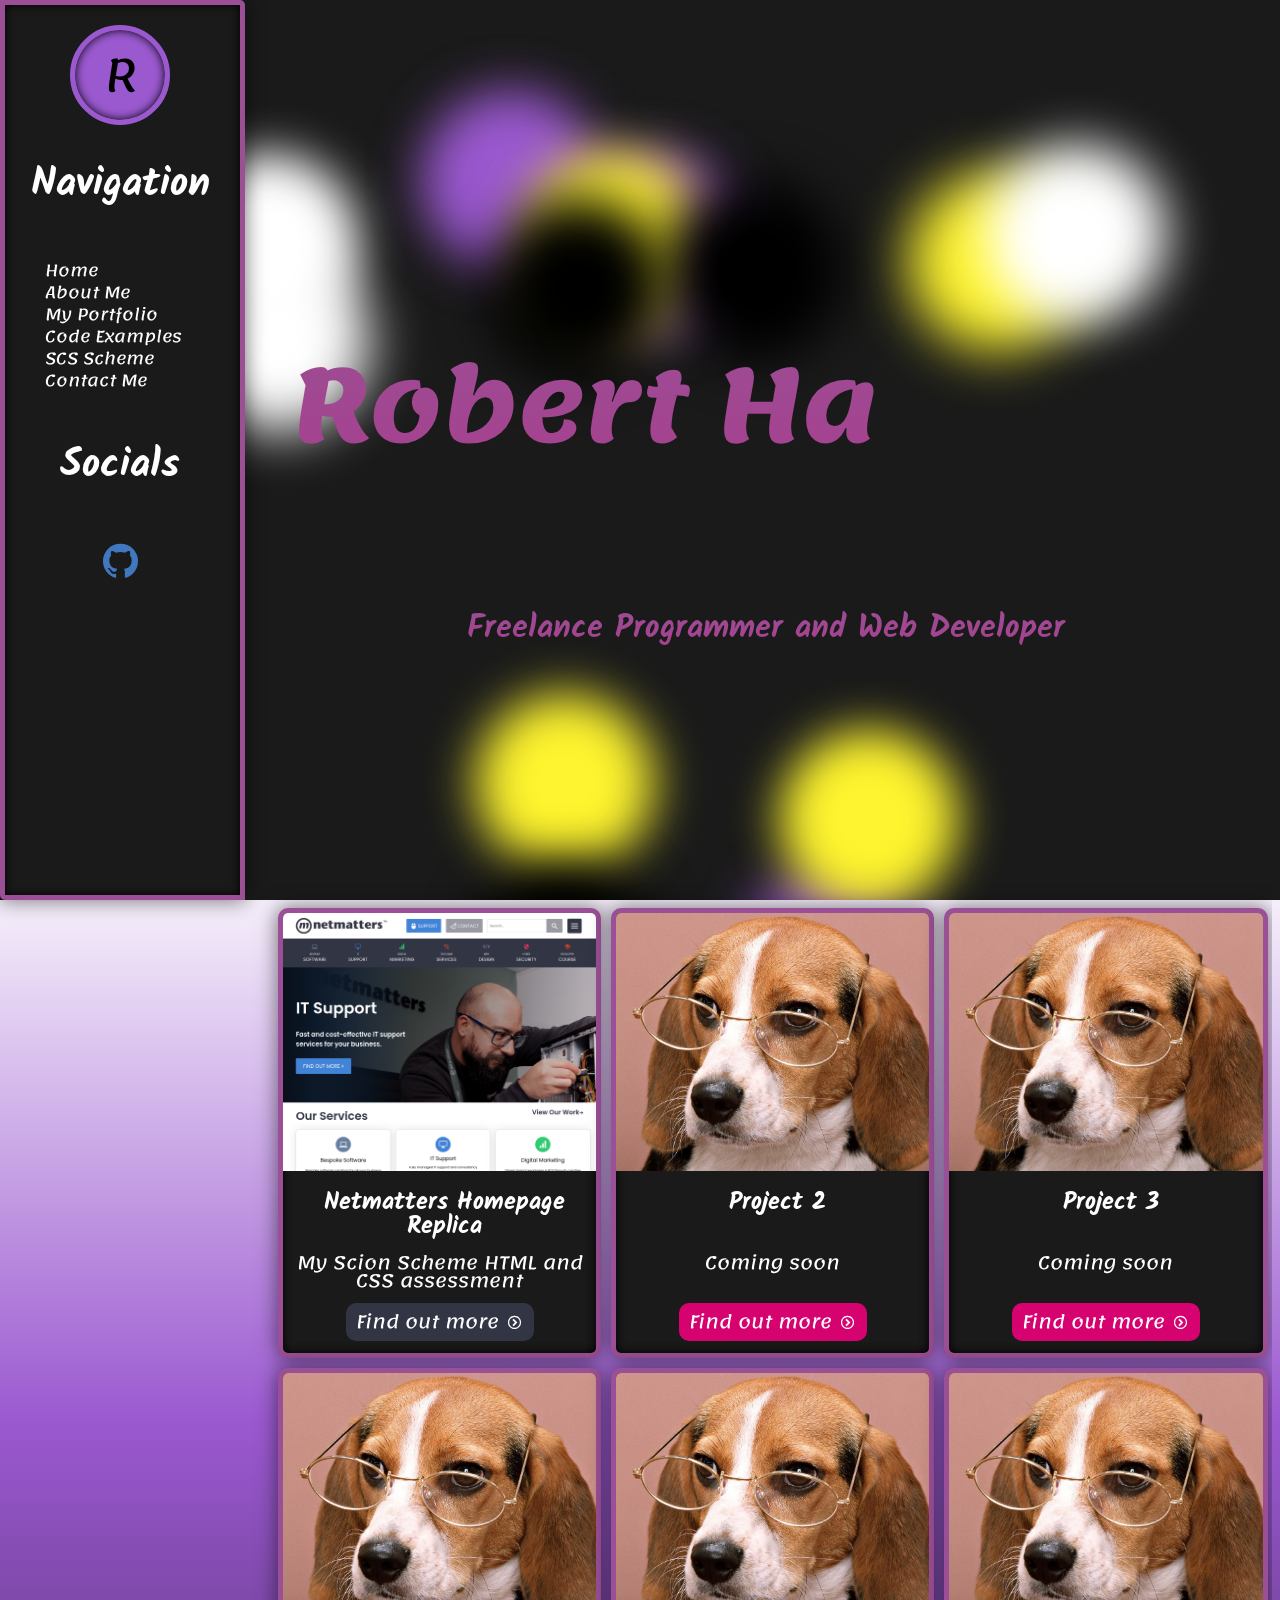
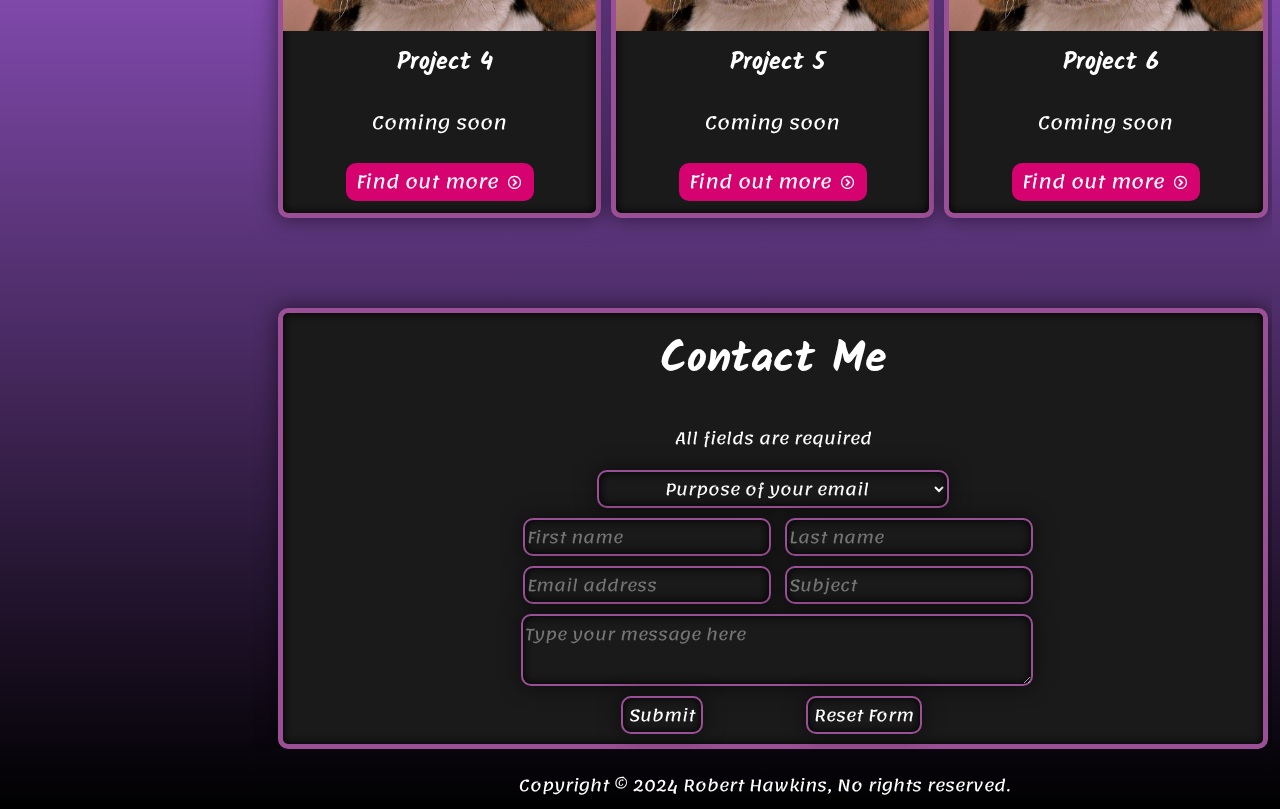
==== commit a760fef4: "basic nameplate animation implemented" ====
--- a/index.html
+++ b/index.html
@@ -35,7 +35,7 @@
 		<div class="container">
 			<div class="content">
 				<div class="nameplate">
-					<h1>
+					<h1 class="nameplate-text">
 						Robert Hawkins
 					</h1>
 					<h2>
@@ -178,6 +178,7 @@
 				Copyright &#169; 2024 Robert Hawkins, No rights reserved.
 			</div>
 		</footer>
+		<script src="js/app.js"></script>
 	</body>
 </html>
 	
--- a/css/styles.css
+++ b/css/styles.css
@@ -947,16 +947,6 @@
     width: 79%;
   }
 }
-.example-container pre {
-  background-color: black;
-  border: 1px solid #9B4F96;
-  background-size: 100%;
-  font-size: 13px;
-}
-.example-container pre code {
-  font-family: monospace !important;
-  text-align: left;
-}
 
 .code-card {
   border-radius: 20px;
@@ -968,6 +958,16 @@
   text-align: center;
   color: white;
   padding: 5px 5px 5px 5px;
+}
+.code-card pre {
+  background-color: black;
+  border: 1px solid #9B4F96;
+  background-size: 100%;
+  font-size: 13px;
+}
+.code-card pre .code-block {
+  font-family: monospace !important;
+  text-align: left;
 }
 
 .copyright-notice {
@@ -1209,4 +1209,13 @@
   box-shadow: 40vmin 0 5.5465949289vmin currentColor;
 }
 
+.nameplate-text span {
+  opacity: 0;
+  transition: all 0.4s ease;
+}
+
+span.name-anim {
+  opacity: 1;
+}
+
 /*# sourceMappingURL=styles.css.map */
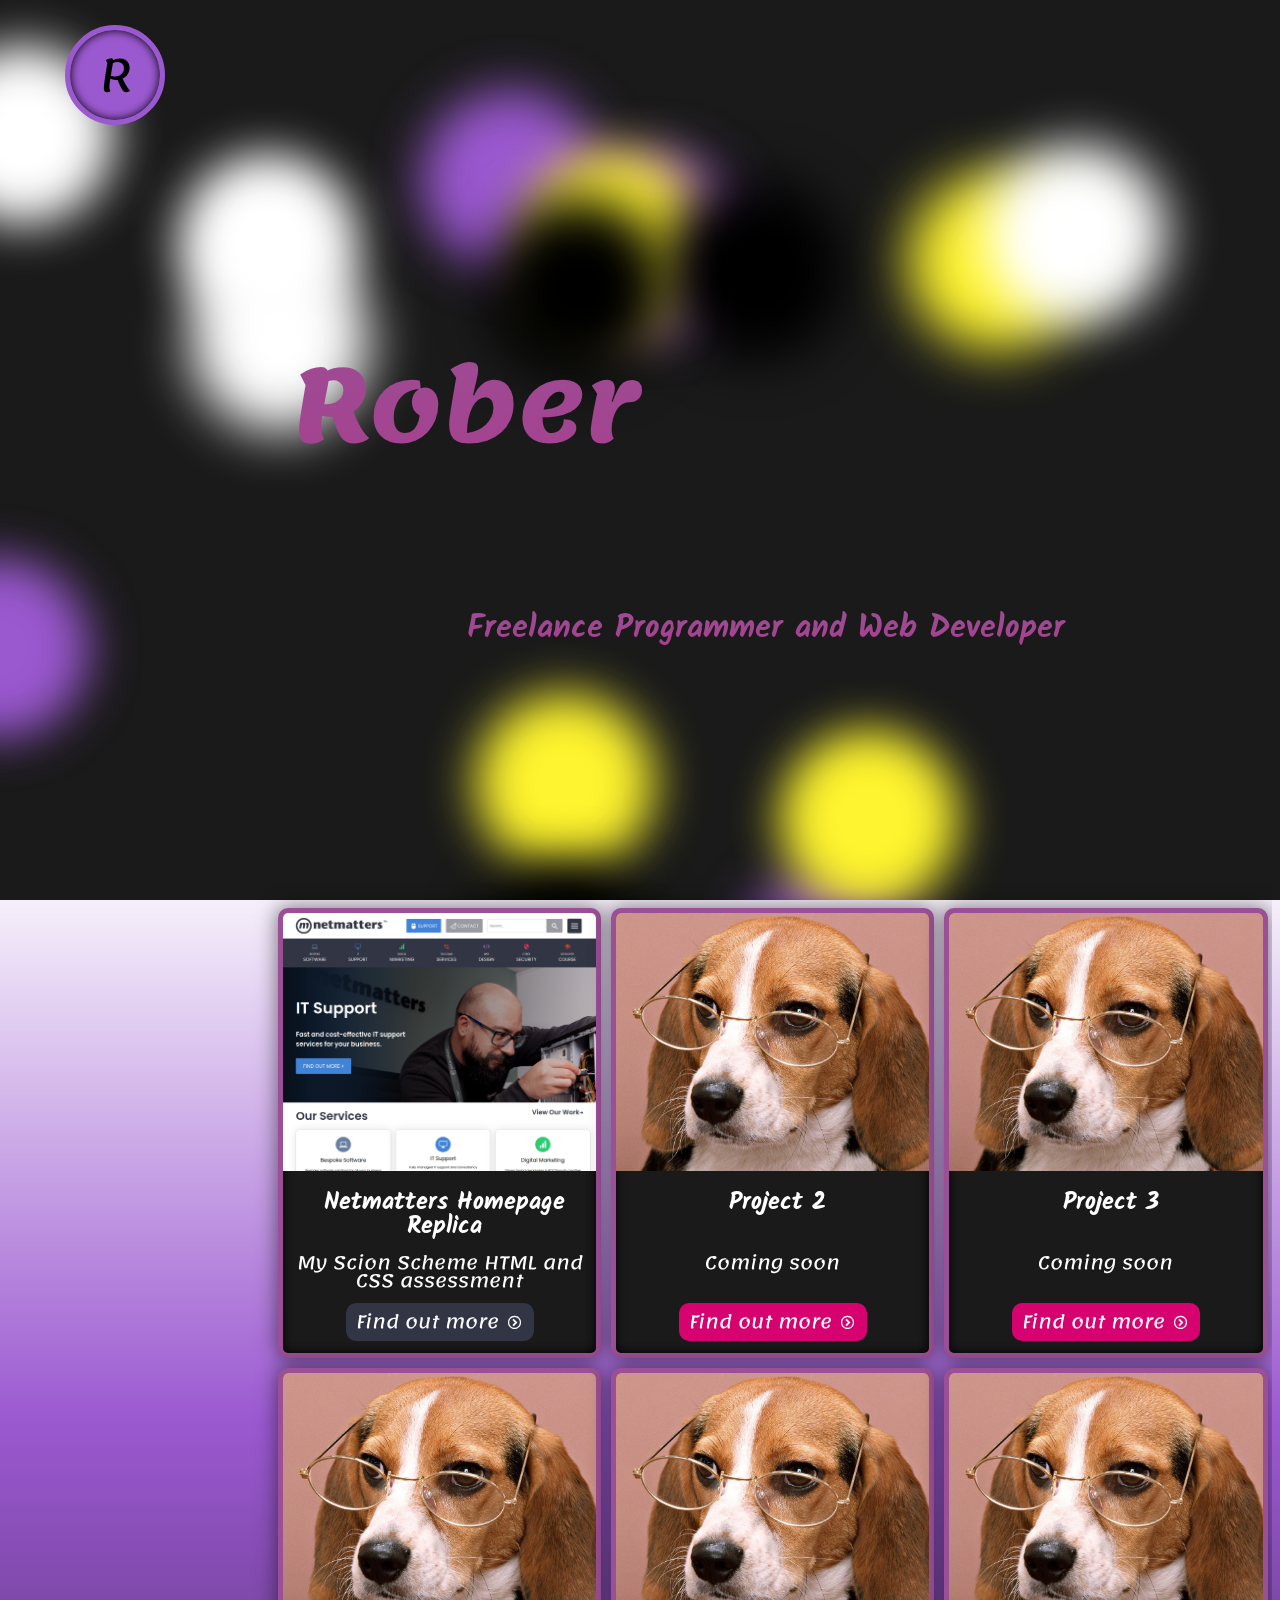
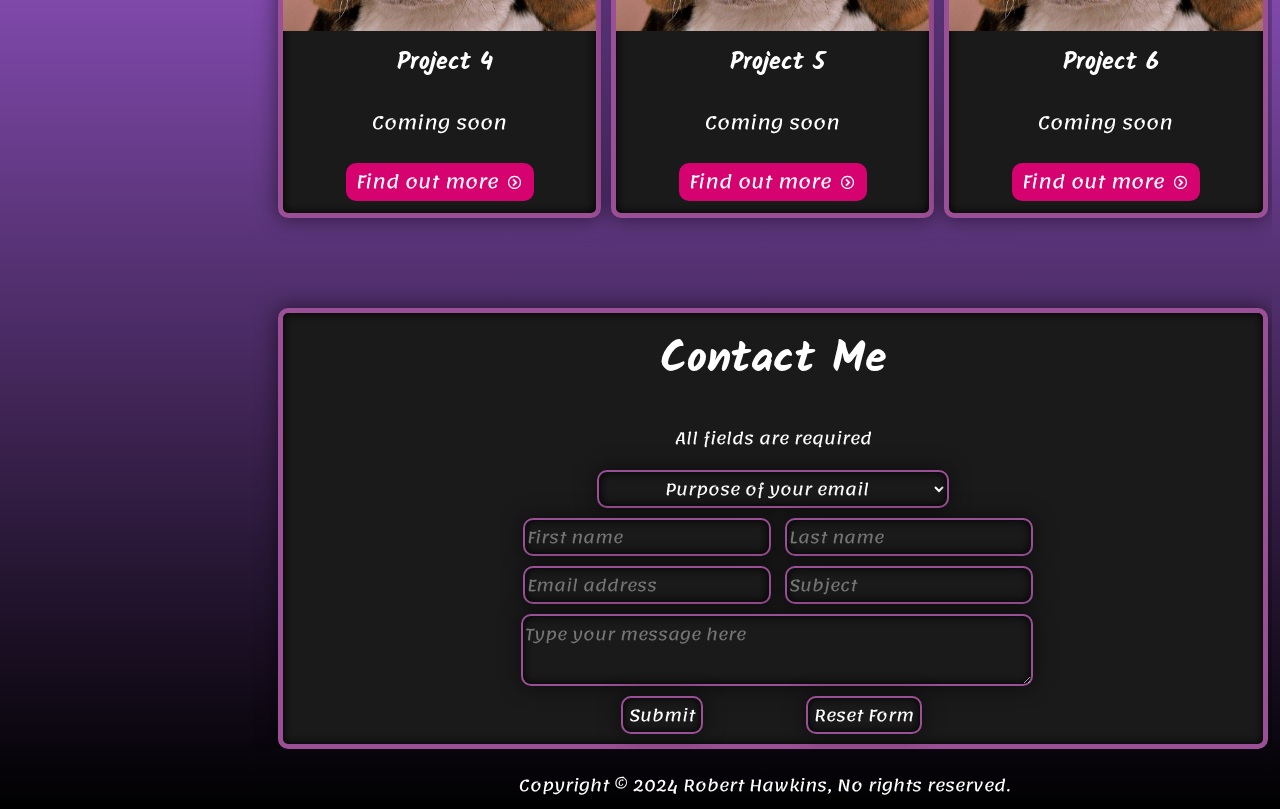
==== commit 8a106da9: "built sidebar slideout, animated logo, removed burger button" ====
--- a/index.html
+++ b/index.html
@@ -147,12 +147,8 @@
 					</form>
 				</div>
 			</div>
-			<div class="navbar">
-				<a href="#" title="Home" class="logo">R</a>
-					<div class="burger-button">
-						<input type="checkbox" name="burger" id="burger">
-						<label for="burger"><span class="icon-menu"></span></label>
-					</div>
+			<a class="logo" id="menu-btn">R</a>
+			<div class="navbar" id="navbar">
 				<h1>
 					Navigation
 				</h1>
--- a/css/styles.css
+++ b/css/styles.css
@@ -296,12 +296,12 @@
 }
 
 .navbar {
+  padding-top: 100px;
   width: 230px;
-  display: none;
+  display: flex;
   padding-right: 5px;
   flex: 200px 0 0;
   position: fixed;
-  top: 0;
   left: 0;
   height: calc(100% - 10px);
   flex-direction: column;
@@ -313,11 +313,8 @@
   color: white;
   gap: -5px;
   z-index: 2;
-}
-@media (min-width: 993px) {
-  .navbar {
-    display: flex;
-  }
+  top: -150vh;
+  transition: 0.4s ease;
 }
 .navbar h1 {
   color: white;
@@ -351,19 +348,6 @@
   animation: txt-gradient-anim 4s ease infinite;
   text-align: center;
 }
-.navbar .logo {
-  margin-top: 20px;
-  font-size: 45px;
-  text-decoration: none;
-  background-color: #9B59D0;
-  border: 5px solid #9B59D0;
-  border-radius: 90px;
-  text-align: center;
-  align-self: center;
-  width: 90px;
-  color: #000000;
-  box-shadow: inset 0 0 10px black;
-}
 .navbar .socials-container {
   display: flex;
   flex-direction: row;
@@ -371,8 +355,9 @@
 .navbar .socials-container a {
   text-decoration: none;
 }
-.navbar .burger-button {
-  display: none;
+
+.nav-active {
+  top: 0;
 }
 
 .card-container {
@@ -1218,4 +1203,53 @@
   opacity: 1;
 }
 
+.logo {
+  position: fixed;
+  top: 25px;
+  left: 65px;
+  font-size: 45px;
+  text-decoration: none;
+  background-color: #9B59D0;
+  border: 5px solid #9B59D0;
+  border-radius: 90px;
+  text-align: center;
+  align-self: center;
+  width: 90px;
+  color: #000000;
+  box-shadow: inset 0 0 10px black;
+  z-index: 100;
+}
+@media (min-width: 993px) {
+  .logo {
+    font-size: 45px;
+    border-radius: 90px;
+    width: 90px;
+  }
+}
+
+#menu-btn.nav-btn-clicked-on {
+  animation: button-spin-1 0.4s ease-in-out 0s 1 normal none;
+}
+
+#menu-btn.nav-btn-clicked-off {
+  animation: button-spin-1 0.4s ease-in-out 0s 1 reverse none;
+}
+
+@keyframes button-spin-1 {
+  0% {
+    transform: rotate(0);
+  }
+  100% {
+    transform: rotate(360deg);
+  }
+}
+@keyframes button-spin-2 {
+  0% {
+    transform: rotate(0);
+  }
+  100% {
+    transform: rotate(360deg);
+  }
+}
+
 /*# sourceMappingURL=styles.css.map */
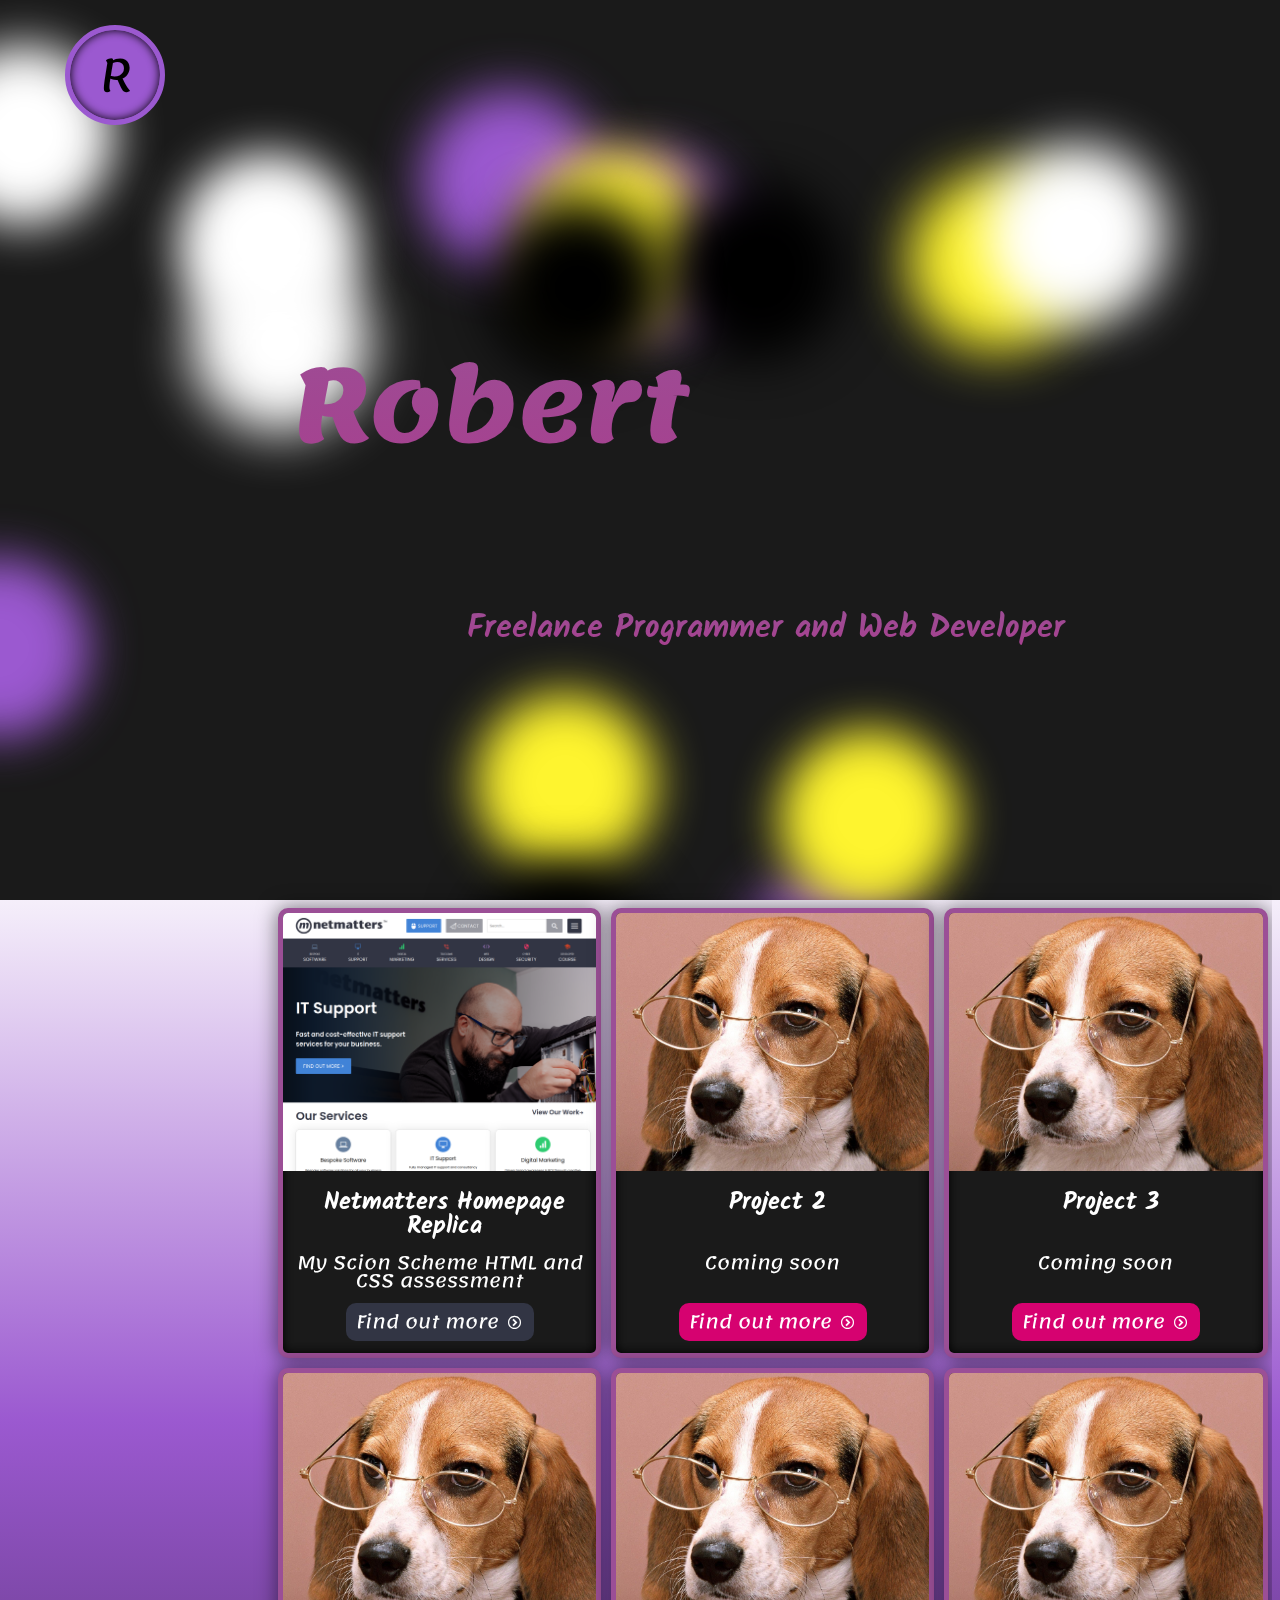
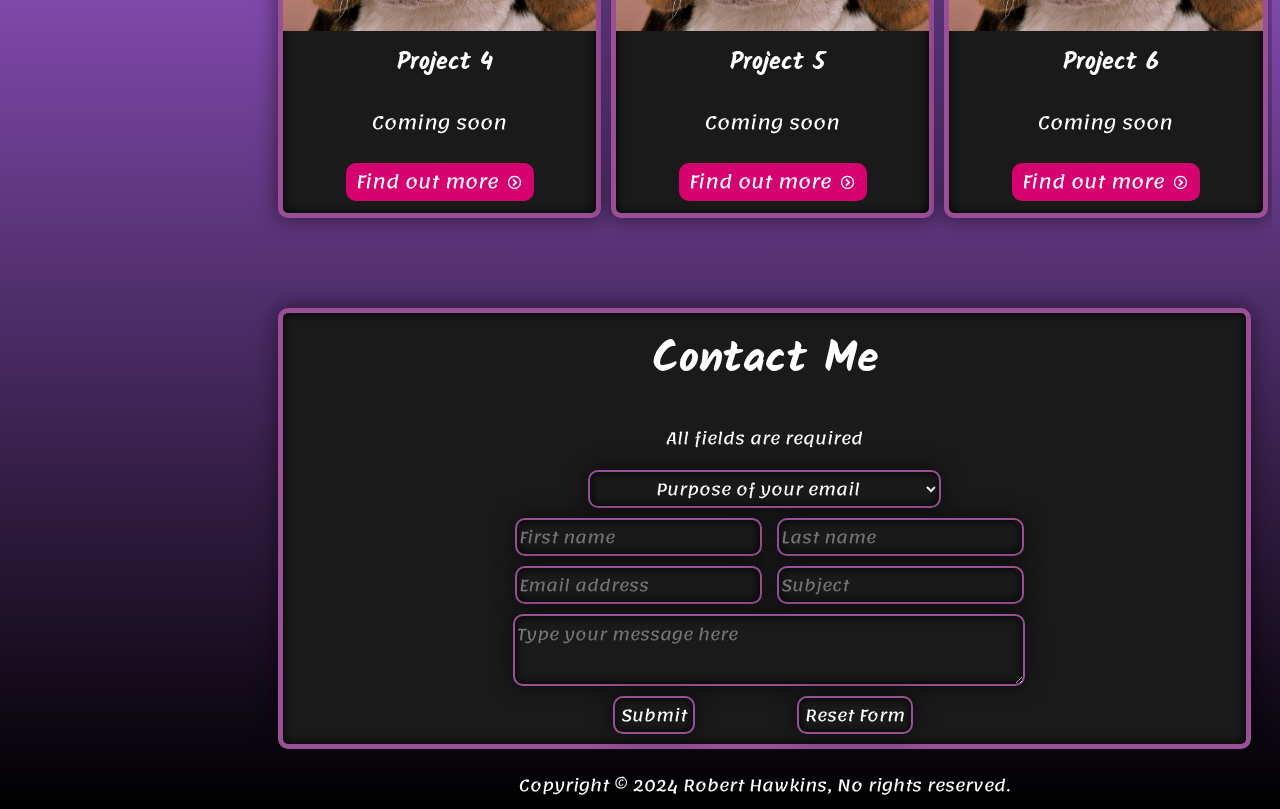
==== commit 8efc0002: "changed html form validation to javascript" ====
--- a/index.html
+++ b/index.html
@@ -121,7 +121,7 @@
 						Contact Me
 					</h2>
 					<p>All fields are required</p>
-					<form class="contact-form" id="contact-form">
+					<form class="contact-form" id="contact-form" onsubmit="validate_form()">
 						<div class="form-dropdown">
 							<select name="contact-purpose" id="form-selector" form="contact-form" required>
 								<option value="" selected>Purpose of your email</option>
@@ -130,15 +130,15 @@
 							</select>
 						</div>
 						<div class="form-names">
-							<input type="text" name="contact-firstName" placeholder="First name" required>
-							<input type="text" name="contact-lastName" placeholder="Last name" required>
+							<input type="text" name="contact-firstName" placeholder="First name" id="firstName" >
+							<input type="text" name="contact-lastName" placeholder="Last name" id="lastName">
 						</div>
 						<div class="form-email-inputs">
-							<input type="email" name="contact-email-address" placeholder="Email address" required>
-							<input type="text" name="contact-email-subject" placeholder="Subject" required>
+							<input type="text" name="contact-email-address" placeholder="Email address" id="emailAddress" >
+							<input type="text" name="contact-email-subject" placeholder="Subject" id="subject">
 						</div>
 						<div class="contact-email-message">
-							<textarea name="contact-email-message-input" form="contact-form" placeholder="Type your message here" required></textarea>
+							<textarea name="contact-email-message-input" form="contact-form" placeholder="Type your message here" id="message"></textarea>
 						</div>
 						<div class="form-buttons">
 							<input type="submit" name="contact-form-submit" value="Submit">
--- a/css/styles.css
+++ b/css/styles.css
@@ -146,7 +146,6 @@
 }
 
 .contact-form-container {
-  flex: 2;
   display: flex;
   flex-direction: column;
   flex-wrap: nowrap;
@@ -183,7 +182,7 @@
 }
 @media (min-width: 1200px) {
   .contact-form-container {
-    width: calc(100% - 300px);
+    width: calc(100% - 317px);
   }
 }
 .contact-form-container .contact-form {
@@ -361,7 +360,6 @@
 }
 
 .card-container {
-  flex: 2;
   display: grid;
   grid-template-columns: 100%;
   grid-gap: 20px;
@@ -789,10 +787,6 @@
   overflow-x: hidden;
 }
 
-.content {
-  flex: 2;
-}
-
 @-webkit-keyframes txt-gradient-anim {
   0% {
     background-position: 55% 0%;
@@ -875,7 +869,6 @@
 }
 
 .blurb-container {
-  flex: 2;
   display: flex;
   flex-direction: column;
   flex-wrap: nowrap;
@@ -888,8 +881,8 @@
 @media (min-width: 993px) {
   .blurb-container {
     margin: auto;
-    margin-left: 250px;
-    width: calc(100vw - 270px);
+    margin-left: 270px;
+    width: calc(100% - 347px);
   }
 }
 @media (min-width: 1200px) {
@@ -910,7 +903,6 @@
 }
 
 .example-container {
-  flex: 2;
   display: flex;
   flex-direction: column;
   flex-wrap: nowrap;
@@ -923,8 +915,8 @@
 @media (min-width: 993px) {
   .example-container {
     margin: auto;
-    margin-left: 250px;
-    width: calc(100vw - 270px);
+    margin-left: 270px;
+    width: calc(100% - 347px);
   }
 }
 @media (min-width: 1200px) {
@@ -948,11 +940,33 @@
   background-color: black;
   border: 1px solid #9B4F96;
   background-size: 100%;
-  font-size: 13px;
+  font-size: 10px;
+}
+@media (min-width: 769px) {
+  .code-card pre {
+    font-size: 18px;
+  }
+}
+@media (min-width: 1200px) {
+  .code-card pre {
+    font-size: 20px;
+  }
 }
 .code-card pre .code-block {
   font-family: monospace !important;
   text-align: left;
+  display: block;
+  padding-left: 10px;
+}
+@media (min-width: 769px) {
+  .code-card pre .code-block {
+    padding-left: 20px;
+  }
+}
+@media (min-width: 1200px) {
+  .code-card pre .code-block {
+    padding-left: 50px;
+  }
 }
 
 .copyright-notice {
@@ -1218,6 +1232,7 @@
   color: #000000;
   box-shadow: inset 0 0 10px black;
   z-index: 100;
+  animation: logo-pulse 1.5s ease-in-out 0s infinite normal both;
 }
 @media (min-width: 993px) {
   .logo {
@@ -1227,14 +1242,6 @@
   }
 }
 
-#menu-btn.nav-btn-clicked-on {
-  animation: button-spin-1 0.4s ease-in-out 0s 1 normal none;
-}
-
-#menu-btn.nav-btn-clicked-off {
-  animation: button-spin-1 0.4s ease-in-out 0s 1 reverse none;
-}
-
 @keyframes button-spin-1 {
   0% {
     transform: rotate(0);
@@ -1251,5 +1258,16 @@
     transform: rotate(360deg);
   }
 }
+@keyframes logo-pulse {
+  0% {
+    transform: scale(1);
+  }
+  50% {
+    transform: scale(1.1);
+  }
+  100% {
+    transform: scale(1);
+  }
+}
 
 /*# sourceMappingURL=styles.css.map */
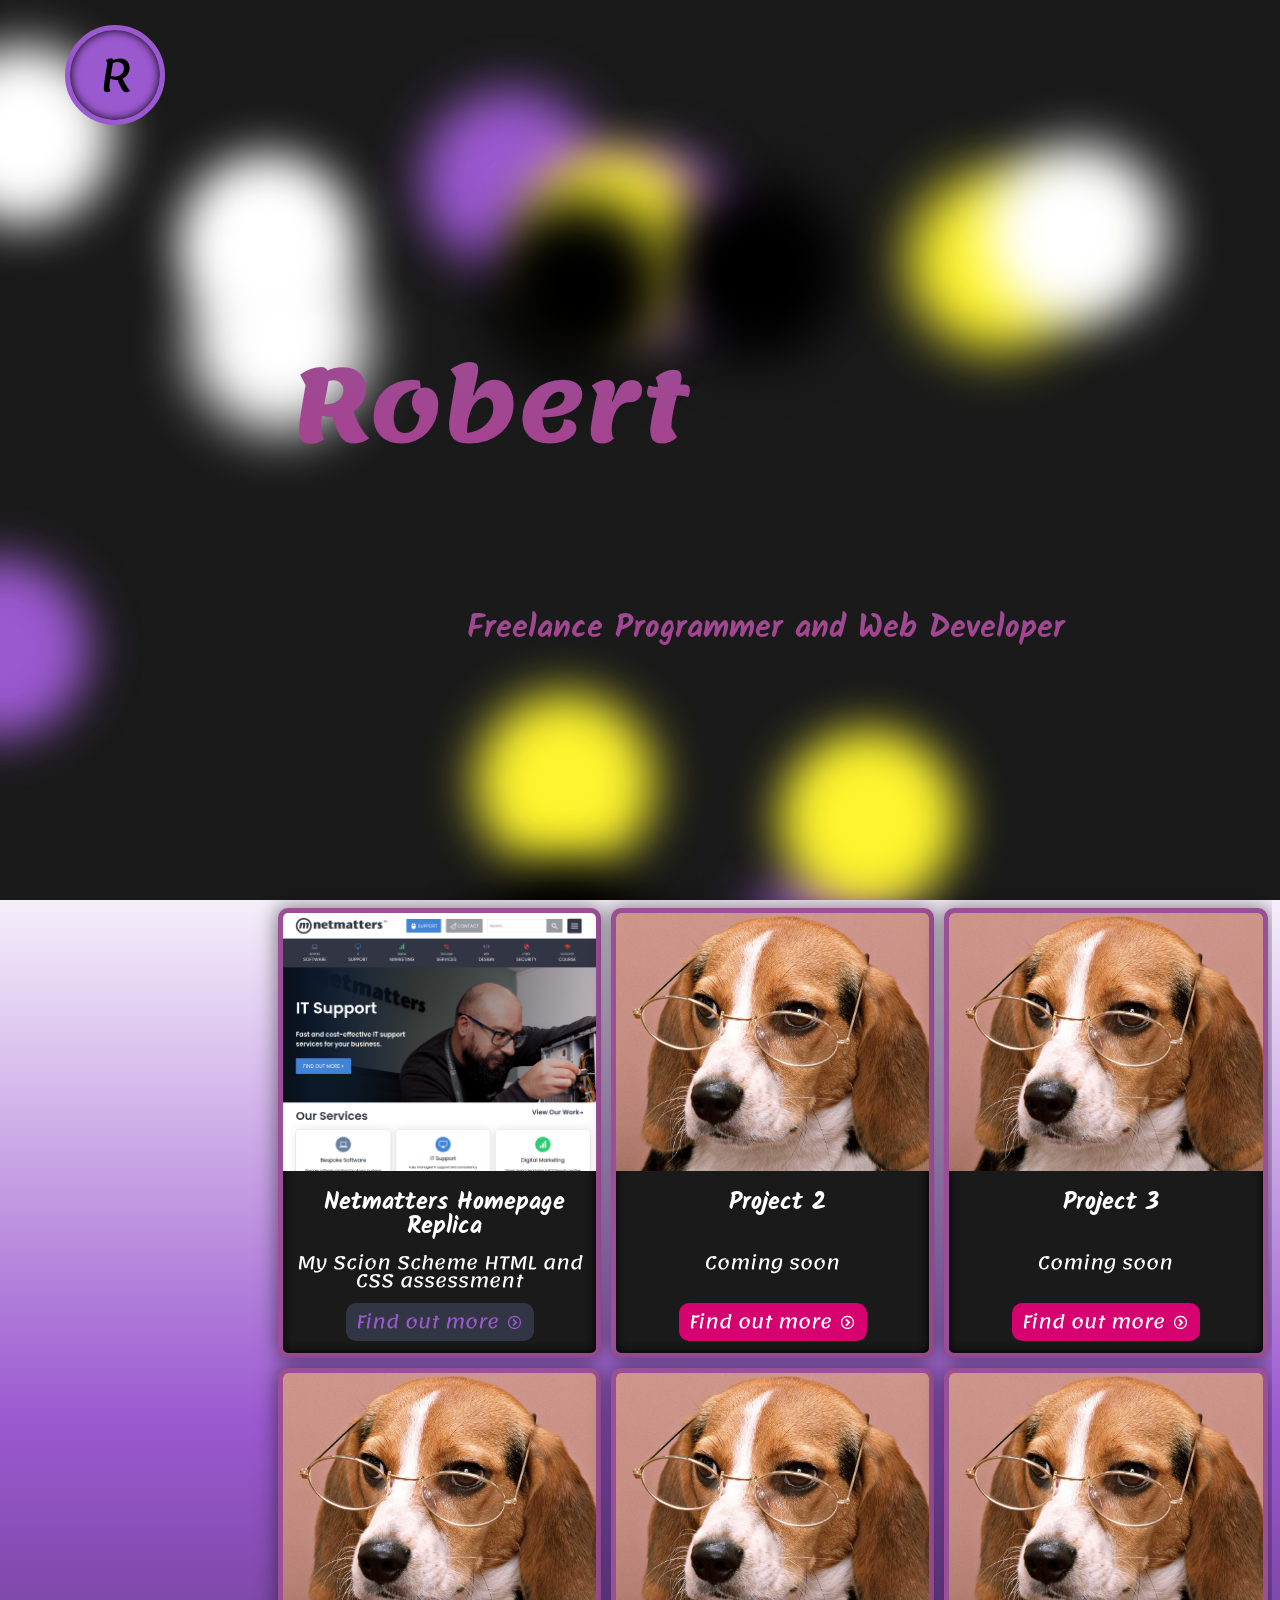
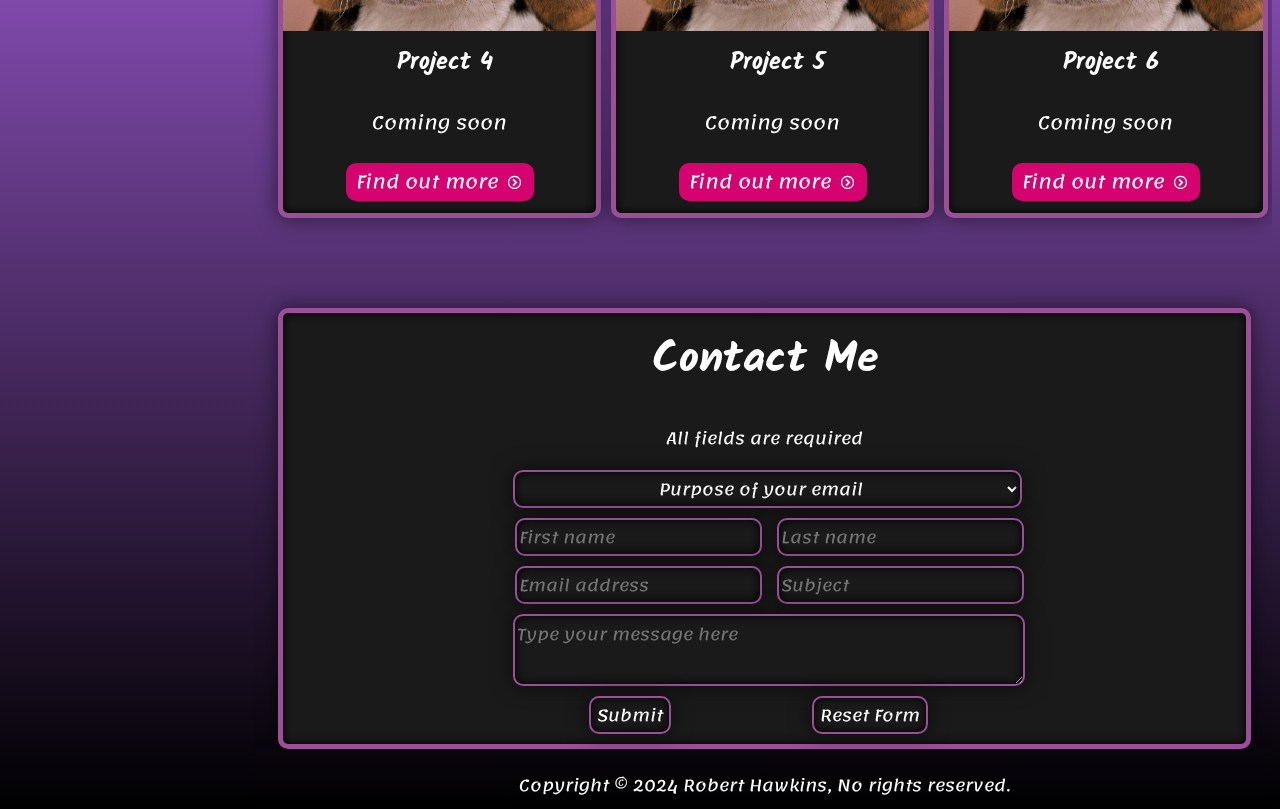
==== commit f10ae06a: "changed name of project link to better reflect content" ====
--- a/index.html
+++ b/index.html
@@ -155,7 +155,7 @@
 				<ul>
 					<li><a href="#" class="nav-link">Home</a></li>
 					<li><a href="pages/about_me.html" class="nav-link">About Me</a></li>
-					<li><a href="#portfolio" class="nav-link">My Portfolio</a></li>
+					<li><a href="#portfolio" class="nav-link">Projects</a></li>
 					<li><a href="pages/code_examples.html" class="nav-link">Code Examples</a></li>
 					<!-- <li><a href="#" class="nav-link">Art Gallery</a></li> -->
 					<li><a href="pages/scs_scheme.html" class="nav-link">SCS Scheme</a></li>
--- a/css/styles.css
+++ b/css/styles.css
@@ -173,7 +173,6 @@
 }
 @media (min-width: 993px) {
   .contact-form-container {
-    flex: 2;
     width: calc(100% - 347px);
     margin: auto;
     margin-left: 270px;
@@ -194,10 +193,10 @@
   display: grid;
   grid-template-columns: 100%;
   justify-items: center;
-  width: 100%;
 }
 .contact-form-container .contact-form .form-dropdown select {
-  width: 70%;
+  margin-left: 5px;
+  width: calc(100% + 5px);
   text-align: center;
   border-radius: 10px;
   border: 2px solid #9B4F96;
@@ -222,7 +221,7 @@
   background-color: #1a1a1a;
   box-shadow: 0px 0px 20px 1px rgba(0, 0, 0, 0.5), inset 0 0 10px black;
   color: white;
-  width: 70%;
+  width: 95%;
 }
 @media (min-width: 769px) {
   .contact-form-container .contact-form .form-names input {
@@ -247,7 +246,7 @@
   background-color: #1a1a1a;
   box-shadow: 0px 0px 20px 1px rgba(0, 0, 0, 0.5), inset 0 0 10px black;
   color: white;
-  width: 70%;
+  width: 95%;
 }
 @media (min-width: 769px) {
   .contact-form-container .contact-form .form-email-inputs input {
@@ -264,7 +263,7 @@
   border: 2px solid #9B4F96;
   background-color: #1a1a1a;
   box-shadow: 0px 0px 20px 1px rgba(0, 0, 0, 0.5), inset 0 0 10px black;
-  width: 70%;
+  width: 95%;
   color: white;
 }
 @media (min-width: 769px) {
@@ -278,7 +277,7 @@
   grid-template-columns: 45% 45%;
   justify-items: center;
   grid-gap: 20px;
-  width: 80%;
+  width: 97%;
   margin: auto;
 }
 .contact-form-container .contact-form .form-buttons input {
@@ -295,29 +294,41 @@
 }
 
 .navbar {
-  padding-top: 100px;
+  padding-top: 80px;
   width: 230px;
   display: flex;
   padding-right: 5px;
   flex: 200px 0 0;
   position: fixed;
   left: 0;
-  height: calc(100% - 10px);
+  height: calc(100% - 90px);
   flex-direction: column;
   justify-content: flex-start;
   border: 5px solid #9B4F96;
   background-color: #1a1a1a;
-  border-radius: 0px 5px 0px 5px;
+  border-radius: 0px 5px 5px 0px;
   box-shadow: 0px 0px 20px 1px rgba(0, 0, 0, 0.5), inset 0 0 10px black;
   color: white;
   gap: -5px;
   z-index: 2;
-  top: -150vh;
+  top: -250vh;
   transition: 0.4s ease;
 }
+@media (min-width: 993px) {
+  .navbar {
+    padding-top: 100px;
+    height: calc(100% - 110px);
+  }
+}
 .navbar h1 {
   color: white;
   align-self: center;
+  font-size: 16px;
+}
+@media (min-width: 993px) {
+  .navbar h1 {
+    font-size: 2.5em;
+  }
 }
 .navbar h2 {
   color: white;
@@ -325,7 +336,14 @@
   align-self: center;
 }
 .navbar ul {
-  line-height: 22px;
+  font-size: 14px;
+  line-height: 16px;
+}
+@media (min-width: 993px) {
+  .navbar ul {
+    font-size: 1.2em;
+    line-height: 50px;
+  }
 }
 .navbar .nav-link {
   text-decoration: none;
@@ -356,7 +374,7 @@
 }
 
 .nav-active {
-  top: 0;
+  top: 0px;
 }
 
 .card-container {
@@ -691,19 +709,27 @@
 
 .github-social {
   background-color: #1a1a1a;
-  color: #4078c0;
+  color: #4078c0 !important;
   border-radius: 10px;
-  font-size: 35px;
-  text-align: center;
+  font-size: 20px;
+  text-align: center;
+  vertical-align: middle;
   margin: auto;
   padding: 5px 5px 0px 5px;
-  width: 70px;
-  height: 70px;
+  width: 40px;
+  height: 40px;
+}
+@media (min-width: 993px) {
+  .github-social {
+    width: 70px;
+    height: 70px;
+    font-size: 35px;
+  }
 }
 
 .github-social:hover {
-  background-color: #4078c0;
-  color: black;
+  background-color: #4078c0 !important;
+  color: black !important;
 }
 
 @keyframes hover-scale {
@@ -727,6 +753,14 @@
   animation: bg-gradient-anim 30s ease infinite;
 }
 
+a:visited {
+  color: #9B59D0;
+}
+
+a:link {
+  color: #9B59D0;
+}
+
 @-webkit-keyframes bg-gradient-anim {
   0% {
     background-position: 55% 0%;
@@ -772,13 +806,15 @@
   }
 }
 img {
-  border: 2px #9B4F96 solid;
+  border: 5px solid #9B4F96;
   border-top-left-radius: 10px;
   border-top-right-radius: 10px;
   border-bottom-left-radius: 10px;
   border-bottom-right-radius: 10px;
   box-sizing: border-box;
-  box-shadow: 0em 0em 1em 1em rgba(0, 0, 0, 0.2);
+  -webkit-box-shadow: 0px 0px 20px 1px rgba(0, 0, 0, 0.5), inset 0 0 10px black;
+  -moz-box-shadow: 0px 0px 20px 1px rgba(0, 0, 0, 0.5), inset 0 0 10px black;
+  box-shadow: 0px 0px 20px 1px rgba(0, 0, 0, 0.5), inset 0 0 10px black;
 }
 
 .container {
@@ -911,6 +947,7 @@
   margin-top: 10px;
   justify-content: flex-start !important;
   width: 100%;
+  gap: 10px;
 }
 @media (min-width: 993px) {
   .example-container {
@@ -936,10 +973,12 @@
   color: white;
   padding: 5px 5px 5px 5px;
 }
+.code-card h1 {
+  color: white;
+}
 .code-card pre {
-  background-color: black;
+  background-color: #343434;
   border: 1px solid #9B4F96;
-  background-size: 100%;
   font-size: 10px;
 }
 @media (min-width: 769px) {
@@ -949,7 +988,7 @@
 }
 @media (min-width: 1200px) {
   .code-card pre {
-    font-size: 20px;
+    font-size: 18px;
   }
 }
 .code-card pre .code-block {
@@ -965,7 +1004,7 @@
 }
 @media (min-width: 1200px) {
   .code-card pre .code-block {
-    padding-left: 50px;
+    padding-left: 20px;
   }
 }
 
@@ -1218,17 +1257,19 @@
 }
 
 .logo {
+  cursor: pointer;
   position: fixed;
   top: 25px;
-  left: 65px;
-  font-size: 45px;
+  left: 95px;
+  font-size: 26px;
   text-decoration: none;
   background-color: #9B59D0;
   border: 5px solid #9B59D0;
   border-radius: 90px;
   text-align: center;
   align-self: center;
-  width: 90px;
+  width: 50px;
+  height: 50px;
   color: #000000;
   box-shadow: inset 0 0 10px black;
   z-index: 100;
@@ -1236,9 +1277,12 @@
 }
 @media (min-width: 993px) {
   .logo {
+    top: 25px;
+    left: 65px;
     font-size: 45px;
     border-radius: 90px;
     width: 90px;
+    height: 90px;
   }
 }
 
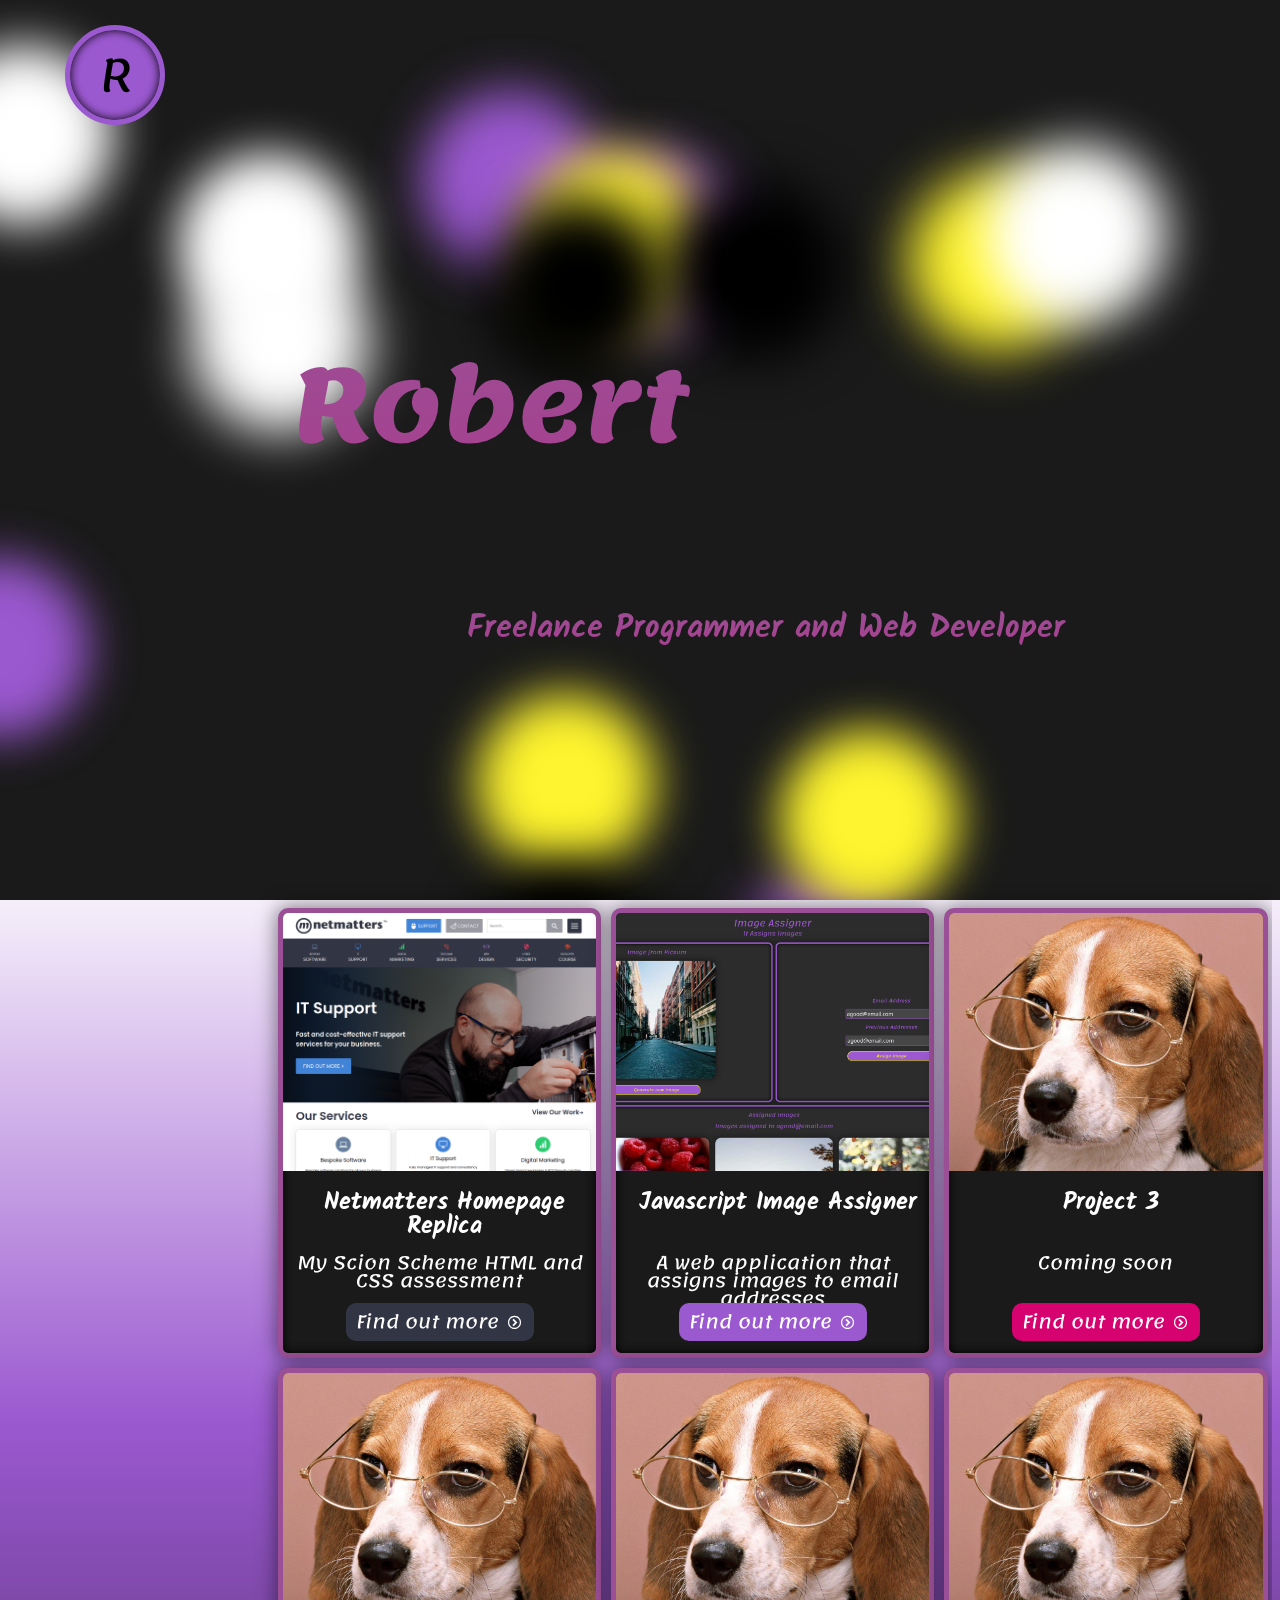
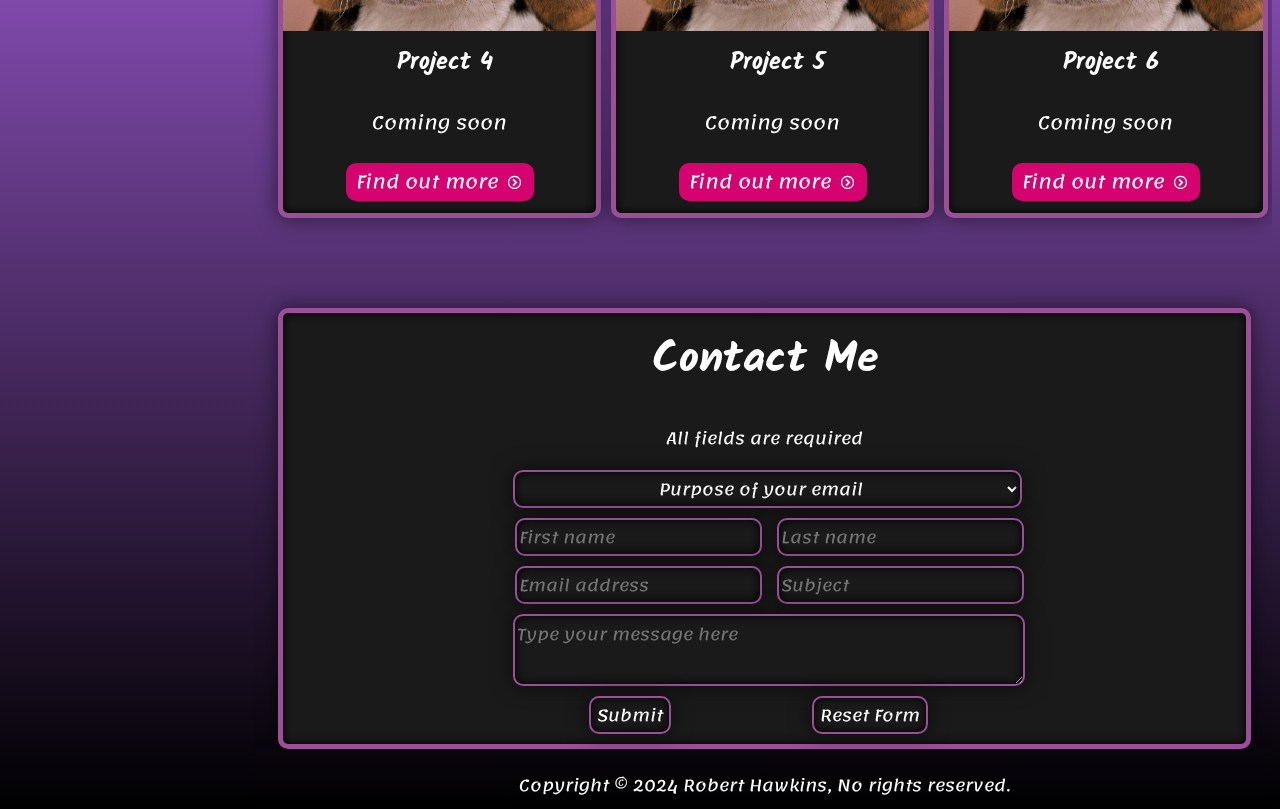
==== commit 4f2173bf: "added js array project" ====
--- a/index.html
+++ b/index.html
@@ -51,19 +51,19 @@
 						<p class="netmatters-card-blurb card-blurb">
 							My Scion Scheme HTML and CSS assessment
 						</p>
-						<a href="http://robert-hawkins.netmatters-scs.co.uk/HTML-Assessment/index.html" class="netmatters-card-button card-button">
+						<a href="http://robert-hawkins.netmatters-scs.co.uk/HTML-Assessment/index.html" target="_blank" class="netmatters-card-button card-button">
 							Find out more <span class="icon-circle-right"></span>
 						</a>
 					</div>
-					<div class="project-card placeholder-card card">
-						<span class="card-image placeholder-card-image"></span>
-						<h2 class="card-title placeholder-card-title">
-							Project 2
+					<div class="project-card js-array-card card">
+						<span class="card-image js-array-card-image"></span>
+						<h2 class="card-title js-array-card-title">
+							Javascript Image Assigner
 						</h2>
-						<p class="card-blurb placeholder-card-blurb">
-							Coming soon
+						<p class="card-blurb js-array-card-blurb">
+							A web application that assigns images to email addresses
 						</p>
-						<a class="card-button placeholder-card-button">
+						<a href="http://js-array.robert-hawkins.netmatters-scs.co.uk/" class="card-button js-array-card-button" target="_blank">
 							Find out more <span class="icon-circle-right"></span>
 						</a>
 					</div>
--- a/css/styles.css
+++ b/css/styles.css
@@ -91,6 +91,7 @@
   justify-content: center;
   width: calc(100vw - 25px);
   left: 0;
+  pointer-events: none;
 }
 @media (min-width: 993px) {
   .nameplate {
@@ -427,6 +428,7 @@
   min-height: 450px;
   box-sizing: border-box;
   color: white;
+  user-select: none;
 }
 .card h2 {
   color: white;
@@ -469,6 +471,7 @@
 .card-button :first-child {
   font-size: 13px;
   padding: 3px;
+  color: white;
 }
 
 .card-blurb {
@@ -481,7 +484,7 @@
 .netmatters-card {
   grid-template-rows: 60% 15% 15% 10%;
   background-color: #1a1a1a;
-  color: white;
+  color: white !important;
 }
 
 @media (min-width: 993px) {
@@ -495,10 +498,10 @@
   }
   .netmatters-card:hover a {
     background-color: white;
-    color: #323544;
+    color: #323544 !important;
   }
   .netmatters-card:hover a * {
-    color: #323544;
+    color: #323544 !important;
   }
 }
 
@@ -530,7 +533,7 @@
 .netmatters-card-button {
   background-color: #323544;
   border-radius: 10px;
-  color: white;
+  color: white !important;
   text-align: center;
   margin: auto;
   padding: 10px;
@@ -546,7 +549,7 @@
 .placeholder-card {
   grid-template-rows: 60% 15% 15% 10%;
   background-color: #1a1a1a;
-  color: white;
+  color: white !important;
 }
 
 @media (min-width: 993px) {
@@ -560,10 +563,10 @@
   }
   .placeholder-card:hover a {
     background-color: white;
-    color: #D60270;
+    color: #D60270 !important;
   }
   .placeholder-card:hover a * {
-    color: #D60270;
+    color: #D60270 !important;
   }
 }
 
@@ -595,7 +598,7 @@
 .placeholder-card-button {
   background-color: #D60270;
   border-radius: 10px;
-  color: white;
+  color: white !important;
   text-align: center;
   margin: auto;
   padding: 10px;
@@ -608,6 +611,71 @@
   padding: 3px;
 }
 
+.js-array-card {
+  grid-template-rows: 60% 15% 15% 10%;
+  background-color: #1a1a1a;
+  color: white !important;
+}
+
+@media (min-width: 993px) {
+  .js-array-card:hover {
+    background-color: #9B59D0;
+    animation: hover-scale 1s ease-in-out 0s 1 normal forwards;
+    z-index: 5;
+  }
+  .js-array-card:hover * {
+    color: white;
+  }
+  .js-array-card:hover a {
+    background-color: white;
+    color: #9B59D0 !important;
+  }
+  .js-array-card:hover a * {
+    color: #9B59D0 !important;
+  }
+}
+
+.js-array-card-image {
+  background-image: url("../images/projects/js-array-proj.png");
+  background-size: cover;
+  height: 100%;
+}
+
+.js-array-card-title {
+  color: #9B59D0;
+  font-size: 24px;
+  width: 100%;
+  padding-bottom: 5px;
+  text-align: center;
+  padding-left: 5px;
+  padding-right: 5px;
+  line-height: 24px;
+}
+
+.js-array-card-blurb {
+  font-size: 18px;
+  color: #9B59D0;
+  text-align: center;
+  padding-left: 5px;
+  padding-right: 5px;
+}
+
+.js-array-card-button {
+  background-color: #9B59D0;
+  border-radius: 10px;
+  color: white !important;
+  text-align: center;
+  margin: auto;
+  padding: 10px;
+  max-height: 100%;
+  max-width: 100%;
+  font-size: 18px;
+}
+.js-array-card-button :first-child {
+  font-size: 13px;
+  padding: 3px;
+}
+
 .nm-card {
   grid-template-rows: 30% 10% 50% 10%;
 }
@@ -618,6 +686,7 @@
 }
 .nm-card a {
   background-color: #323544;
+  color: white !important;
 }
 @media (min-width: 993px) {
   .nm-card:hover {
@@ -630,7 +699,7 @@
   }
   .nm-card:hover a {
     background-color: white;
-    color: #323544;
+    color: #323544 !important;
   }
   .nm-card:hover a * {
     color: #323544;
@@ -651,6 +720,7 @@
 }
 .treehouse-card a {
   background-color: #2e9a4e;
+  color: white !important;
 }
 @media (min-width: 993px) {
   .treehouse-card:hover {
@@ -663,7 +733,7 @@
   }
   .treehouse-card:hover a {
     background-color: white;
-    color: #2e9a4e;
+    color: #2e9a4e !important;
   }
   .treehouse-card:hover a * {
     color: #2e9a4e;
@@ -684,6 +754,7 @@
 }
 .scion-card a {
   background-color: #CE4125;
+  color: white !important;
 }
 @media (min-width: 993px) {
   .scion-card:hover {
@@ -696,7 +767,7 @@
   }
   .scion-card:hover a {
     background-color: white;
-    color: #CE4125;
+    color: #CE4125 !important;
   }
   .scion-card:hover a * {
     color: #CE4125;
@@ -751,6 +822,7 @@
   -moz-animation: bg-gradient-anim 30s ease infinite;
   -o-animation: bg-gradient-anim 30s ease infinite;
   animation: bg-gradient-anim 30s ease infinite;
+  scroll-behavior: smooth;
 }
 
 a:visited {
@@ -977,7 +1049,7 @@
   color: white;
 }
 .code-card pre {
-  background-color: #343434;
+  background-color: #343434 !important;
   border: 1px solid #9B4F96;
   font-size: 10px;
 }
@@ -1274,6 +1346,7 @@
   box-shadow: inset 0 0 10px black;
   z-index: 100;
   animation: logo-pulse 1.5s ease-in-out 0s infinite normal both;
+  user-select: none;
 }
 @media (min-width: 993px) {
   .logo {
